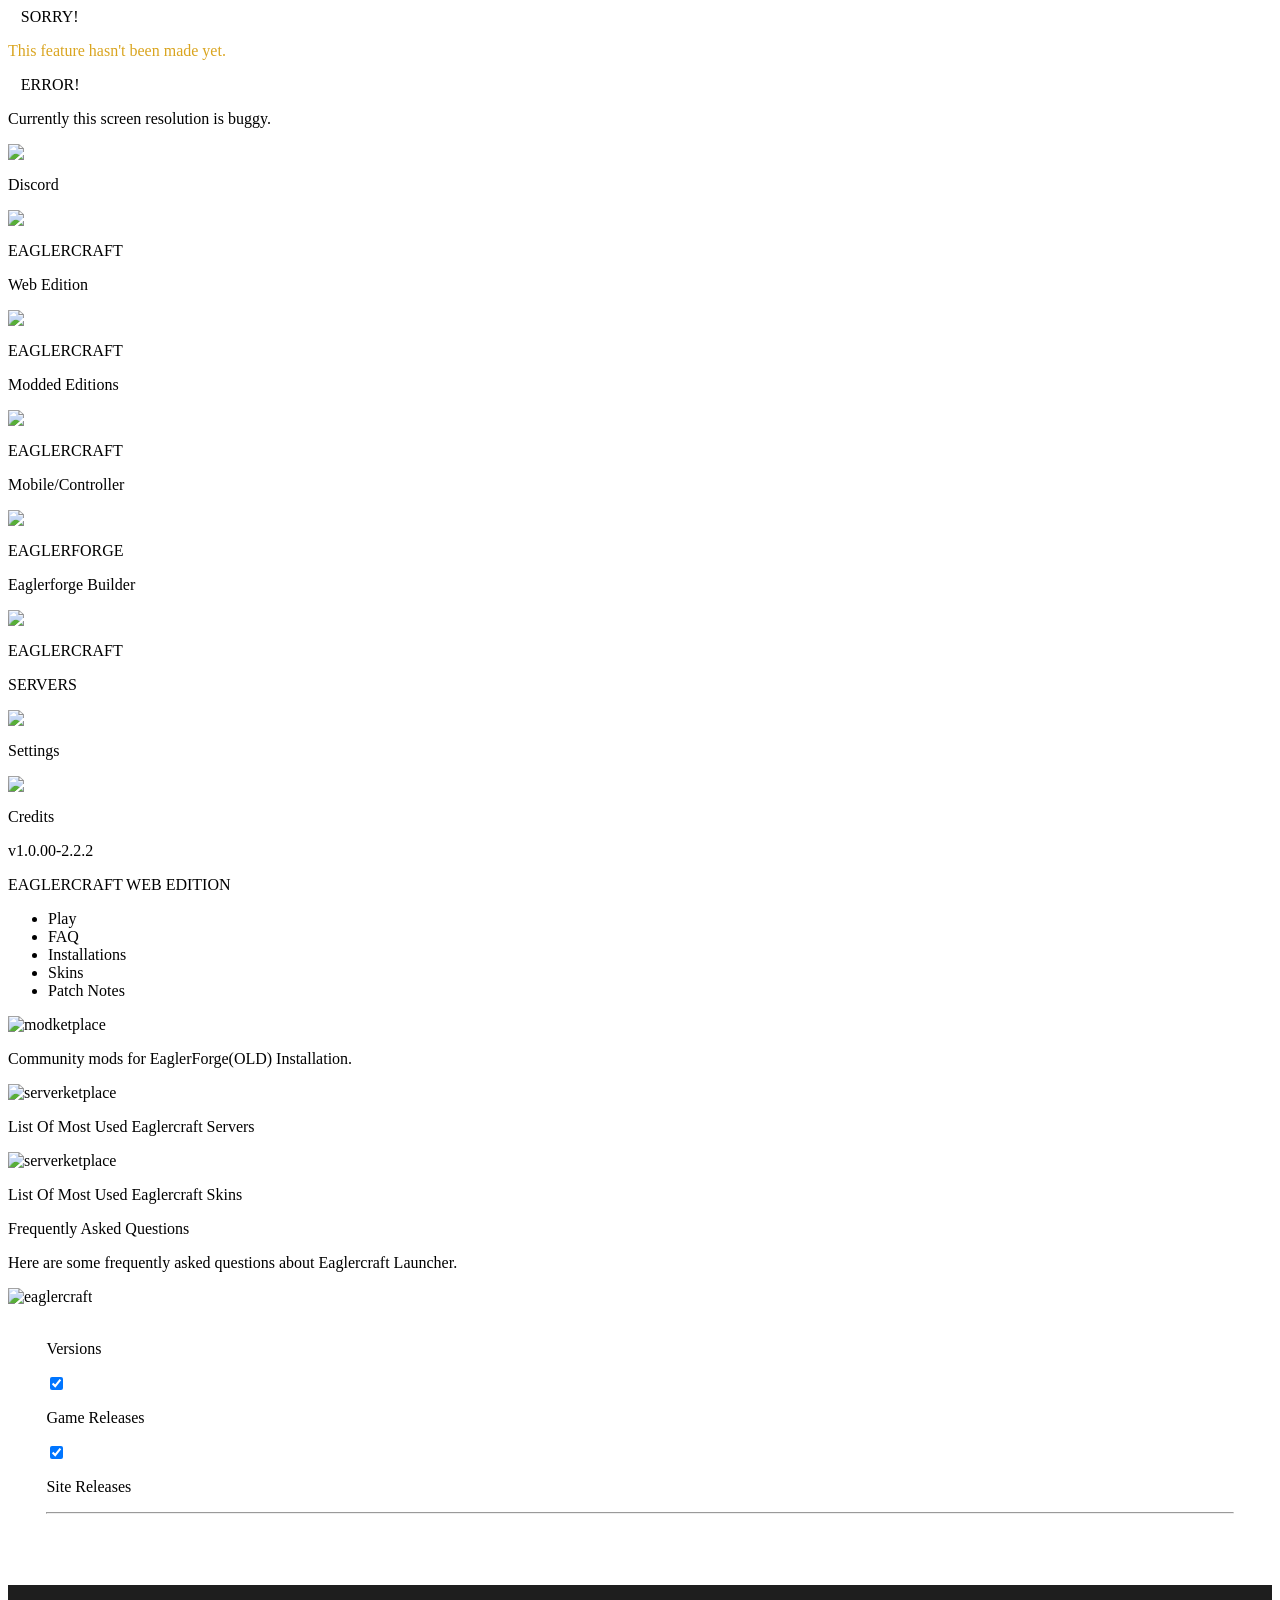
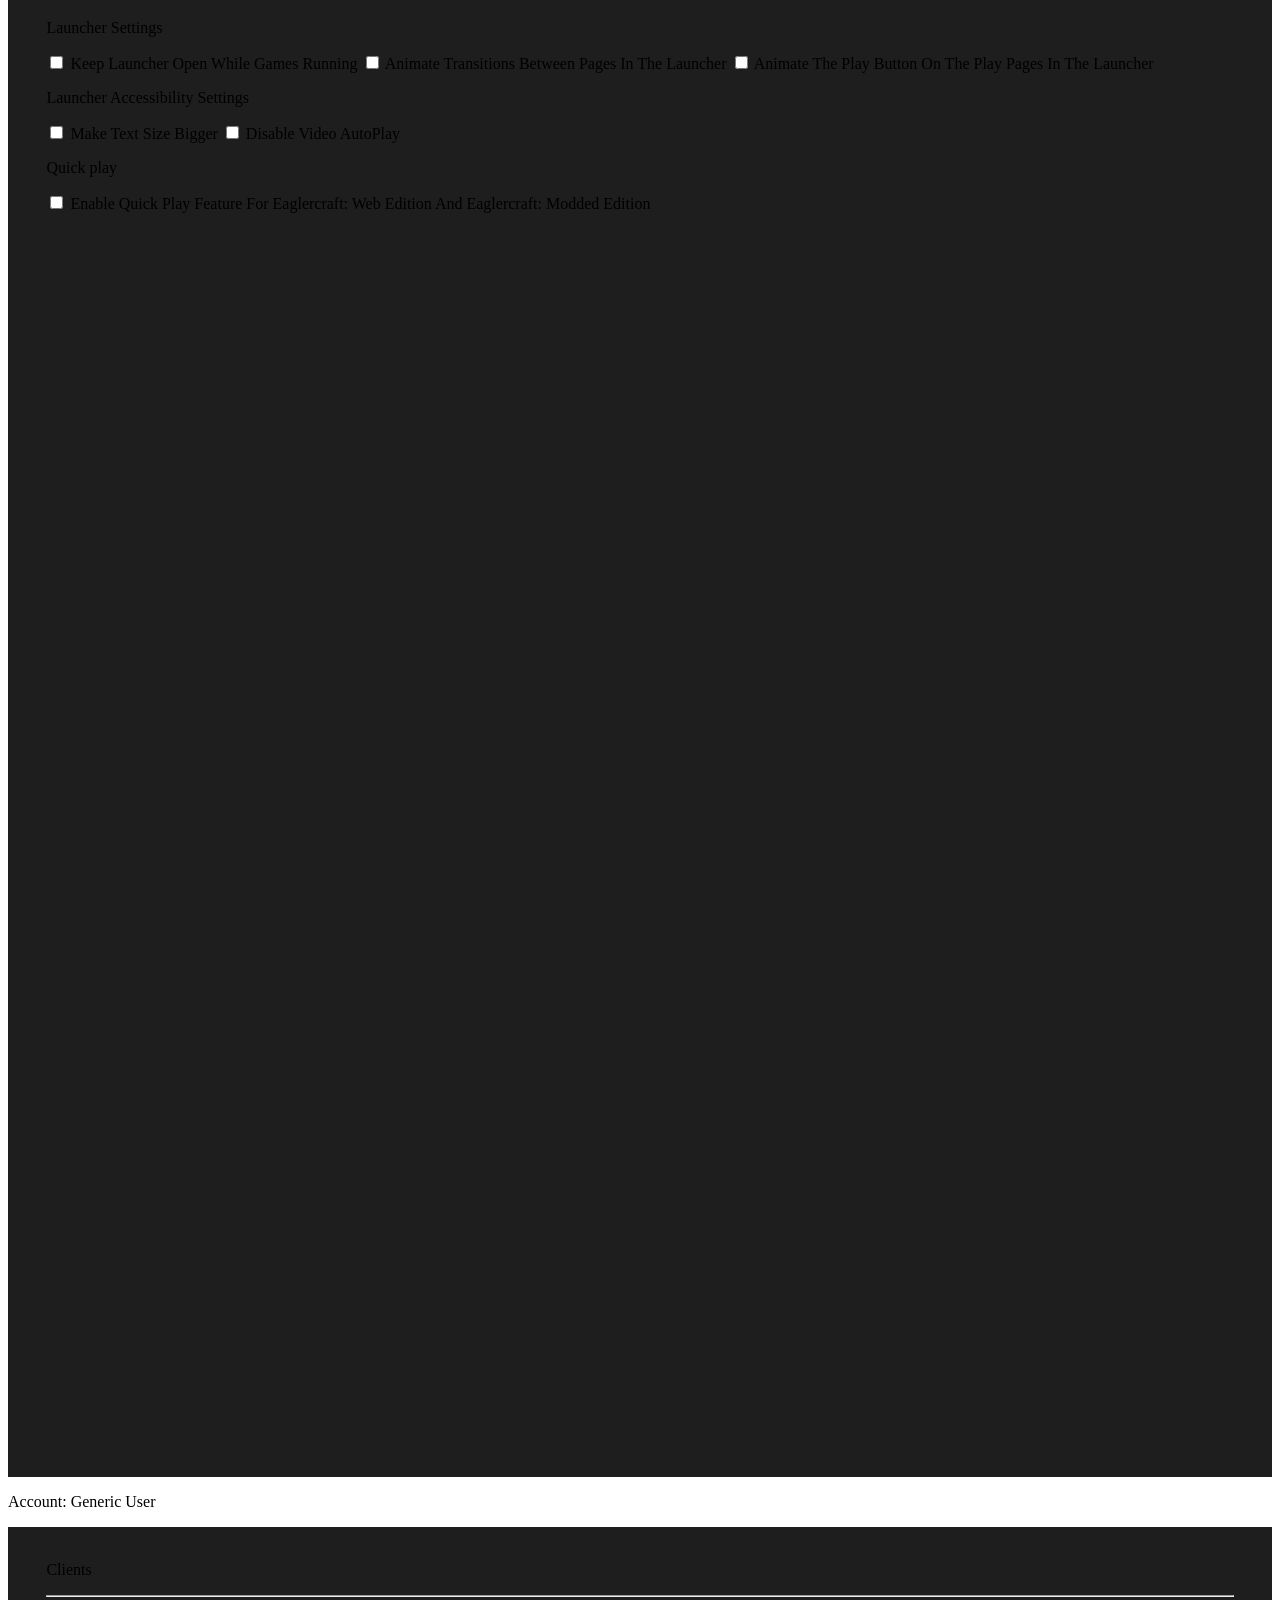
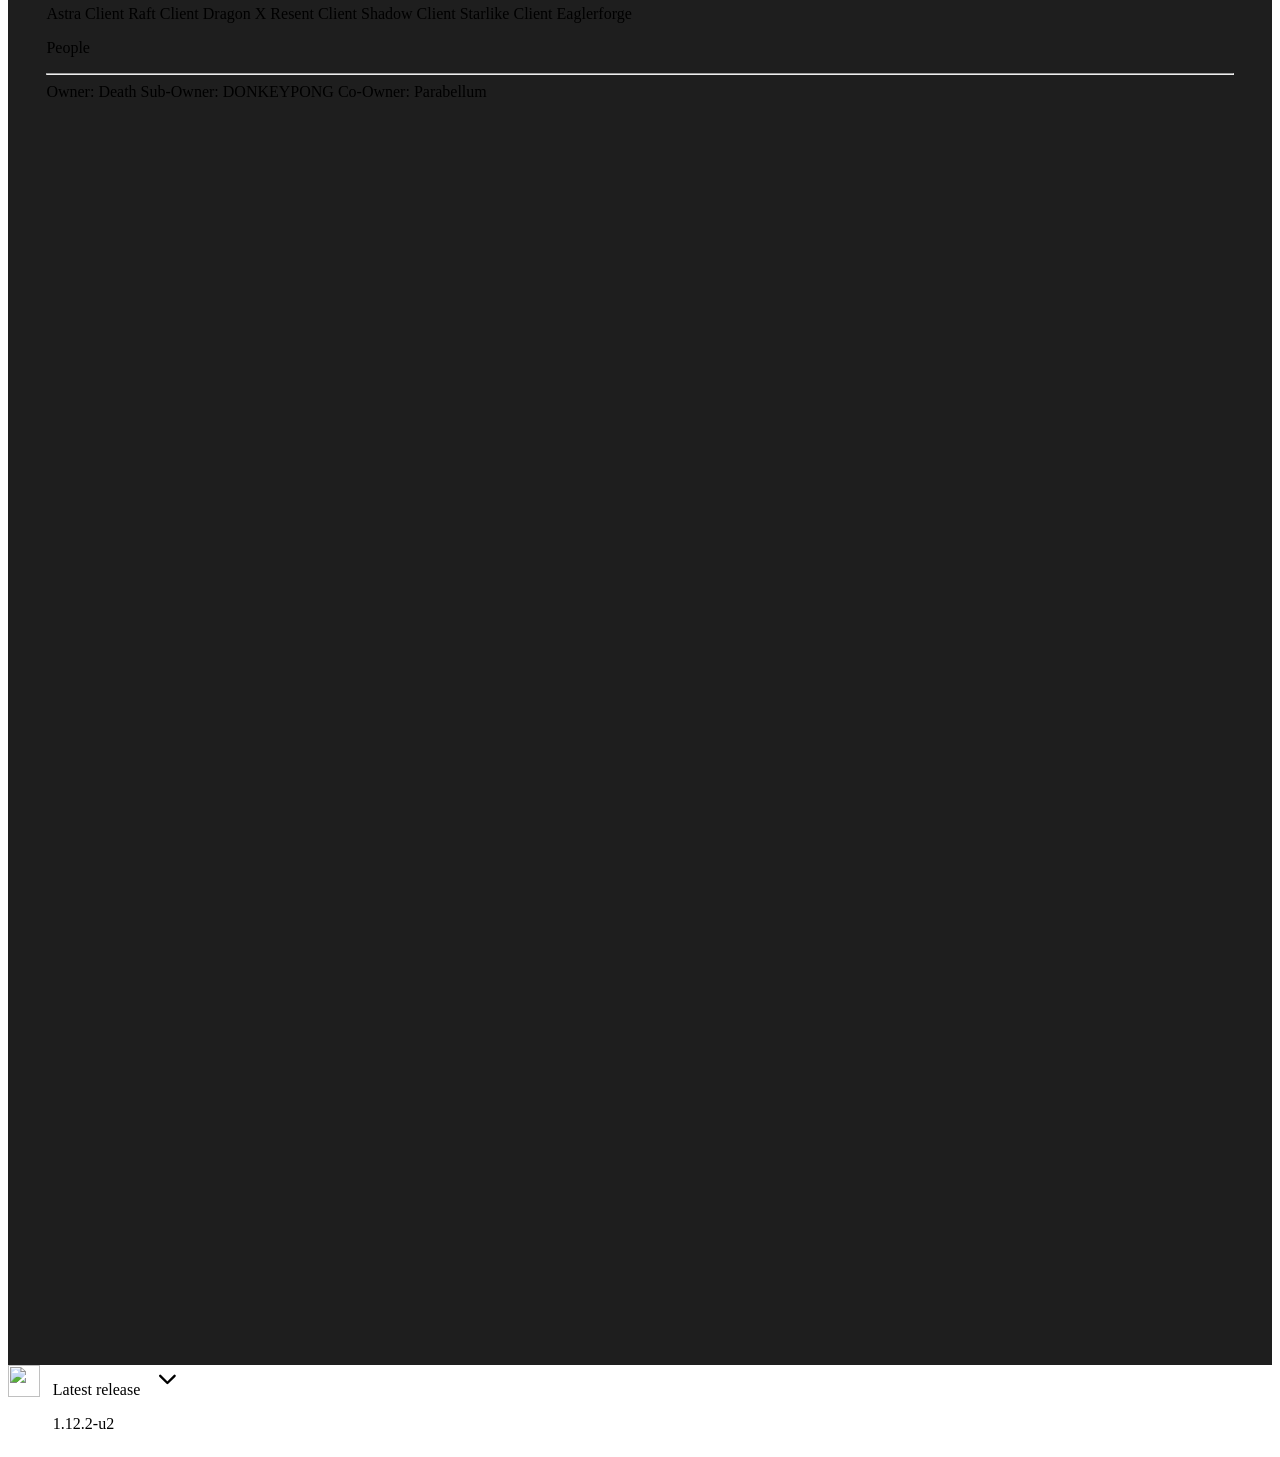
==== index.html @ 66c622c8 "Update image links to new Launcher directory" ====
<html lang="en">
<head>
    <meta charset="UTF-8">
    <meta name="viewport" content="width=device-width, initial-scale=1.0">
    <title>Eaglercraft Launcher</title>
    <link rel="stylesheet" href="./css/style.css">
    <link rel="stylesheet" media="screen and (max-width: 1100px)" href="css/screensize.css">
    <link rel="stylesheet" media="screen and (max-height: 550px)" href="css/screensize.css">
    <link rel="shortcut icon" href="https://21cookej.github.io/Launcher/assets/images/sidebar/i-web.png" type="image/x-icon">
    <link href="https://fonts.googleapis.com/css2?family=Roboto&display=swap" rel="stylesheet">
    <!-- Discord-->
    <meta content="Eaglercraft Launcher" property="og:title">
    <meta content="A minecraft themed launcher for Eaglercraft!" property="og:description">
    <meta content="https://21cookej.github.io/Launcher/" property="og:url">
    <meta content="https://21cookej.github.io/Launcher/assets/images/sidebar/i-web.png" property="og:image">
    <meta content="#786d81" data-react-helmet="true" name="theme-color">
</head>

<body>
    <div id="notescreen"></div>
    <div id="naerror" class="error">
        <div>
            <p style="margin-left: 1vw;" class="bolded">SORRY!</p>
            <p style="color: goldenrod;" id="errortext">This feature hasn't been made yet.</p>
        </div>
    </div>
    <div id="screenerror" class="error">
        <div>
            <p style="margin-left: 1vw;" class="bolded">ERROR!</p>
            <p>Currently this screen resolution is buggy.</p>
        </div>
    </div>
    <div class="sidebar" id="sidebar">
        <div id="gtabs1" class="sidebarOptions" style="gap: 1vw;" onclick="location.href='about:blank'">
            <img src="https://21cookej.github.io/Launcher/assets/images/sidebar/m-discord.png"><div class="gTabsText"><p>Discord</p></div>
        </div>
        <div onclick="webedition()" id="gtabs2" class="sidebarOptions selected">
            <img src="https://21cookej.github.io/Launcher/assets/images/sidebar/i-web.png">
            <div class="gTabsText">
                <p class="eaglercraftText"> EAGLERCRAFT</p>
                <p>Web Edition </p>
            </div>
        </div>
        <div onclick="moddededition()" id="gtabs3" class="sidebarOptions">
            <img src="https://21cookej.github.io/Launcher/assets/images/sidebar/i-modded.png">
            <div class="gTabsText">
                <p class="eaglercraftText"> EAGLERCRAFT</p>
                <p>Modded Editions </p>
            </div>
        </div>
        <div onclick="eaglercontrols()" id="gtabs4" class="sidebarOptions">
            <img src="https://21cookej.github.io/Launcher/assets/images/sidebar/i-controls.png">
            <div class="gTabsText">
                <p class="eaglercraftText"> EAGLERCRAFT</p>
                <p>Mobile/Controller </p>
            </div>
        </div>
        <div onclick="eaglerbuilder()" id="gtabs7" class="sidebarOptions">
            <img src="https://21cookej.github.io/Launcher/assets/images/sidebar/i-builder.png">
            <div class="gTabsText">
                <p class="eaglercraftText">EAGLERFORGE</p>
                <p>Eaglerforge Builder </p>
            </div>
        </div>
        <div onclick="serverTab()" id="gtabs8" class="sidebarOptions">
            <img src="https://21cookej.github.io/Launcher/assets/images/sidebar/i-servers.png">
            <div class="gTabsText">
                <p class="eaglercraftText"> EAGLERCRAFT</p>
                <p>SERVERS </p>
            </div>
        </div>
      
        <!-- Sidebar -->
        <div onclick="settingsTab()" id="gtabs6" class="sidebarOptions sidebarBottom">
            <img src="https://21cookej.github.io/Launcher/assets/images/sidebar/m-settings.png">
            <div class="gTabsText"><p> Settings</p></div>
        </div>
        <div onclick="creditsTab()" id="gtabs5" class="sidebarOptions sidebarBottom">
            <img src="https://21cookej.github.io/Launcher/assets/images/sidebar/m-credits.png">
            <div class="gTabsText"><p> Credits</p></div>
        </div>
        <div class="launcherVersion"><p>v1.0.00-2.2.2</p></div>
    </div>
    <div class="mainPage">
        <div class="gameHeader">
            <p id="gameedition" class="currentGame bolded">EAGLERCRAFT WEB EDITION</p>
                <ul class="gameTabs">
                    <li id="header1" class="headerButtons selected" onclick="playheader()">Play</li>
                    <li id="header2" style="display: none;" class="headerButtons" onclick="modsheader()">Mods</li>
                    <li id="header3" class="headerButtons" onclick="faqsheader()">FAQ</li>
                    <li id="header4" class="headerButtons" onclick="installationheader()">Installations</li>
                    <li id="header5" class="headerButtons" class="headerButtons" onclick="skinsheader()">Skins</li>
                    <li id="header6" class="headerButtons" onclick="patchnotesheader()">Patch Notes</li>
                    <li id="header7" style="display: none;" class="headerButtons selected" onclick="generalheader()">General</li>
                    <li id="header8" style="display: none;" class="headerButtons" onclick="accountsheader()">Accounts</li>
                    <li id="header9" style="display: none;" class="headerButtons" onclick="aboutheader()">About</li>
                    <li id="header10" style="display: none;" class="headerButtons selected" onclick="creditheader()">Credits</li>
                    <li id="header11" style="display: none;" class="headerButtons selected" onclick="serversheader()">Server</li>
                </ul>
        </div>
        <div class="informationBox">
        </div>
        <div id="mods">
            <img class="modketplace-title" src="https://21cookej.github.io/Launcher/assets/images/modketplace-title.png" alt="modketplace">
            <p class="bolded modssubtitle">Community mods for EaglerForge(OLD) Installation.</p>
            <div id="modsbox"></div>
        </div>
        
        <div id="servers">
            <img class="serverketplace-title" src="https://21cookej.github.io/Launcher/assets/images/serverketplace-title.png" alt="serverketplace">
            <p class="bolded serverssubtitle">List Of Most Used Eaglercraft Servers</p>
            <div id="serversbox"></div>
        </div>

        <div id="skins">
            <img class="skinketplace-title" src="https://21cookej.github.io/Launcher/assets/images/skinketplace-title.png" alt="serverketplace">
            <p class="bolded skinssubtitle">List Of Most Used Eaglercraft Skins</p>
            <div id="skinsbox"></div>
        </div>
        
        <div id="faq">
            <p class="bolded faqtitle">Frequently Asked Questions</p>
            <p>Here are some frequently asked questions about Eaglercraft Launcher.</p>
            <div id="faqbox"></div>
        </div>
        <div id="installations"><div id="installationsbox"></div></div>
        <div id="game-bg" style="background-image: url(https://21cookej.github.io/Launcher/assets/images/web-edition.jpg);">
            <img id="game-title" src="https://21cookej.github.io/Launcher/assets/images/web-title.png" alt="eaglercraft">
        </div>
        <div id="patchNotes">
            <div style="padding: 2vh 3vw 7vh;">
                <p class="bolded patchnotes-title">Versions</p>
                <div class="versionscontainer">
                    <input class="versionBox" type="checkbox" onchange="sortnote('game')" checked><p>Game Releases</p><input class="versionBox" type="checkbox" onchange="sortnote('site')" checked><p>Site Releases</p>
                </div>
                <hr>
                <div id="patchnotesbox"></div>
            </div>
        </div>
        <div id="general" style="background: #1e1e1e;">
            <div style="padding: 2vh 3vw 100%;">
                <p class="bolded patchnotes-title">Launcher Settings</p>
                <div class="settingscontainer">
                    <label>
                        <input class="settingBox" type="checkbox" data-setting="keepLauncherOpen">
                        Keep Launcher Open While Games Running
                    </label>
                    <label>
                        <input class="settingBox" type="checkbox" data-setting="animatePages">
                        Animate Transitions Between Pages In The Launcher
                    </label>
                    <label>
                        <input class="settingBox" type="checkbox" data-setting="animatePlayButton">
                        Animate The Play Button On The Play Pages In The Launcher
                    </label>
                </div>
                <p>Launcher Accessibility Settings</p>
                <div class="settingscontainer">
                    <label>
                        <input class="settingBox" type="checkbox" data-setting="bigText">
                        Make Text Size Bigger
                    </label>
                    <label>
                        <input class="settingBox" type="checkbox" data-setting="disableVideoAutoplay">
                        Disable Video AutoPlay
                    </label>
                </div>
                <p>Quick play</p>
                <div class="settingscontainer">
                    <label>
                        <input class="settingBox" type="checkbox" data-setting="quickPlay">
                        Enable Quick Play Feature For Eaglercraft: Web Edition And Eaglercraft: Modded Edition
                    </label>
                </div>
            </div>
        </div>
      
        <!-- Account Section -->
        <div id="accounts" style="background: #1e1e1e; display: none;">
            <div style="padding: 2vh 3vw 100%;">
                <p class="bolded patchnotes-title">Account</p>
                <div class="settingscontainer">
                    <label>
                        Set Username:
                        <input type="text" id="accountUsernameInput" placeholder="Enter your name">
                        <button id="saveUsernameBtn">Save</button>
                        <p class="bolded patchnotes-title">Your Account:</p>
                    <div class="username centeredIcon bolded">
                        <p id="username">Generic User</p>
                    </div>
                    </label>
                </div>
            </div>
        </div>
        <div class="usernameDisplay">
            <p>Account: <span class="username-text">Generic User</span></p>
        </div>

        <!-- About Section -->
        <div id="about" style="background: #1e1e1e; display: none; color: white;">
            <div id="aboutContent" style="padding: 2vh 3vw 100%;">
                <!-- Content will be injected by JS -->
            </div>
        </div>




        <div id="credit" style="background: #1e1e1e;">
            <div style="padding: 2vh 3vw 100%;">
                <p class="bolded patchnotes-title">Clients</p>
                <div class="creditscontainer">
                      <hr>
                      <g>Astra Client</g>
                      <g>Raft Client</g>
                      <g>Dragon X</g>
                      <g>Resent Client</g>
                      <g>Shadow Client</g>
                      <g>Starlike Client</g>
                      <g>Eaglerforge</g>
                </div>
                <p class="bolded patchnotes-title">People</p>
                <div class="creditscontainer">
                      <hr>
                      <g>Owner: Death</g>
                      <g>Sub-Owner: DONKEYPONG</g>
                      <g>Co-Owner: Parabellum</g>
                </div>
                
            </div>
        </div>
       
        <div id="gameSelection">
                <div class="dropdownSelector" onclick="dropdowntoggle()">
                    <div style="display: flex; gap: 1vw;">
                        <div class="centeredIcon">
                            <img id="gameicon" src="https://21cookej.github.io/Launcher/assets/images/mc-icons/grass.png" style="width: 2.5vw;" />
                        </div>
                        <div class="versionText">
                            <p id="gametitle" class="bolded">Latest release</p>
                            <p id="gameversion">1.12.2-u2</p>
                        </div>
                        <div id="dropdownuparrow" class="centeredIcon">
                            <svg xmlns="http://www.w3.org/2000/svg" width="24" height="24"
                                 viewBox="0 0 20 20" fill="none" stroke="currentColor" stroke-width="2"
                                 stroke-linecap="round" stroke-linejoin="round" class="dropdownIcon">
                                <path stroke="none" d="M0 0h24v24H0z" fill="none" />
                                <path d="M6 9l6 6l6 -6" />
                            </svg>
                        </div>
                    </div>
                </div>
            <div id="dropdn" class="dropdownMenu" style="visibility: hidden;"></div>
            <a id="playbutton" href="mc/1.12.2"><div id="mainbutton" class="playButton"></div></a>
          
        </div>

    </div>
    <script src="./js/index.js"></script>
</body>
</html>
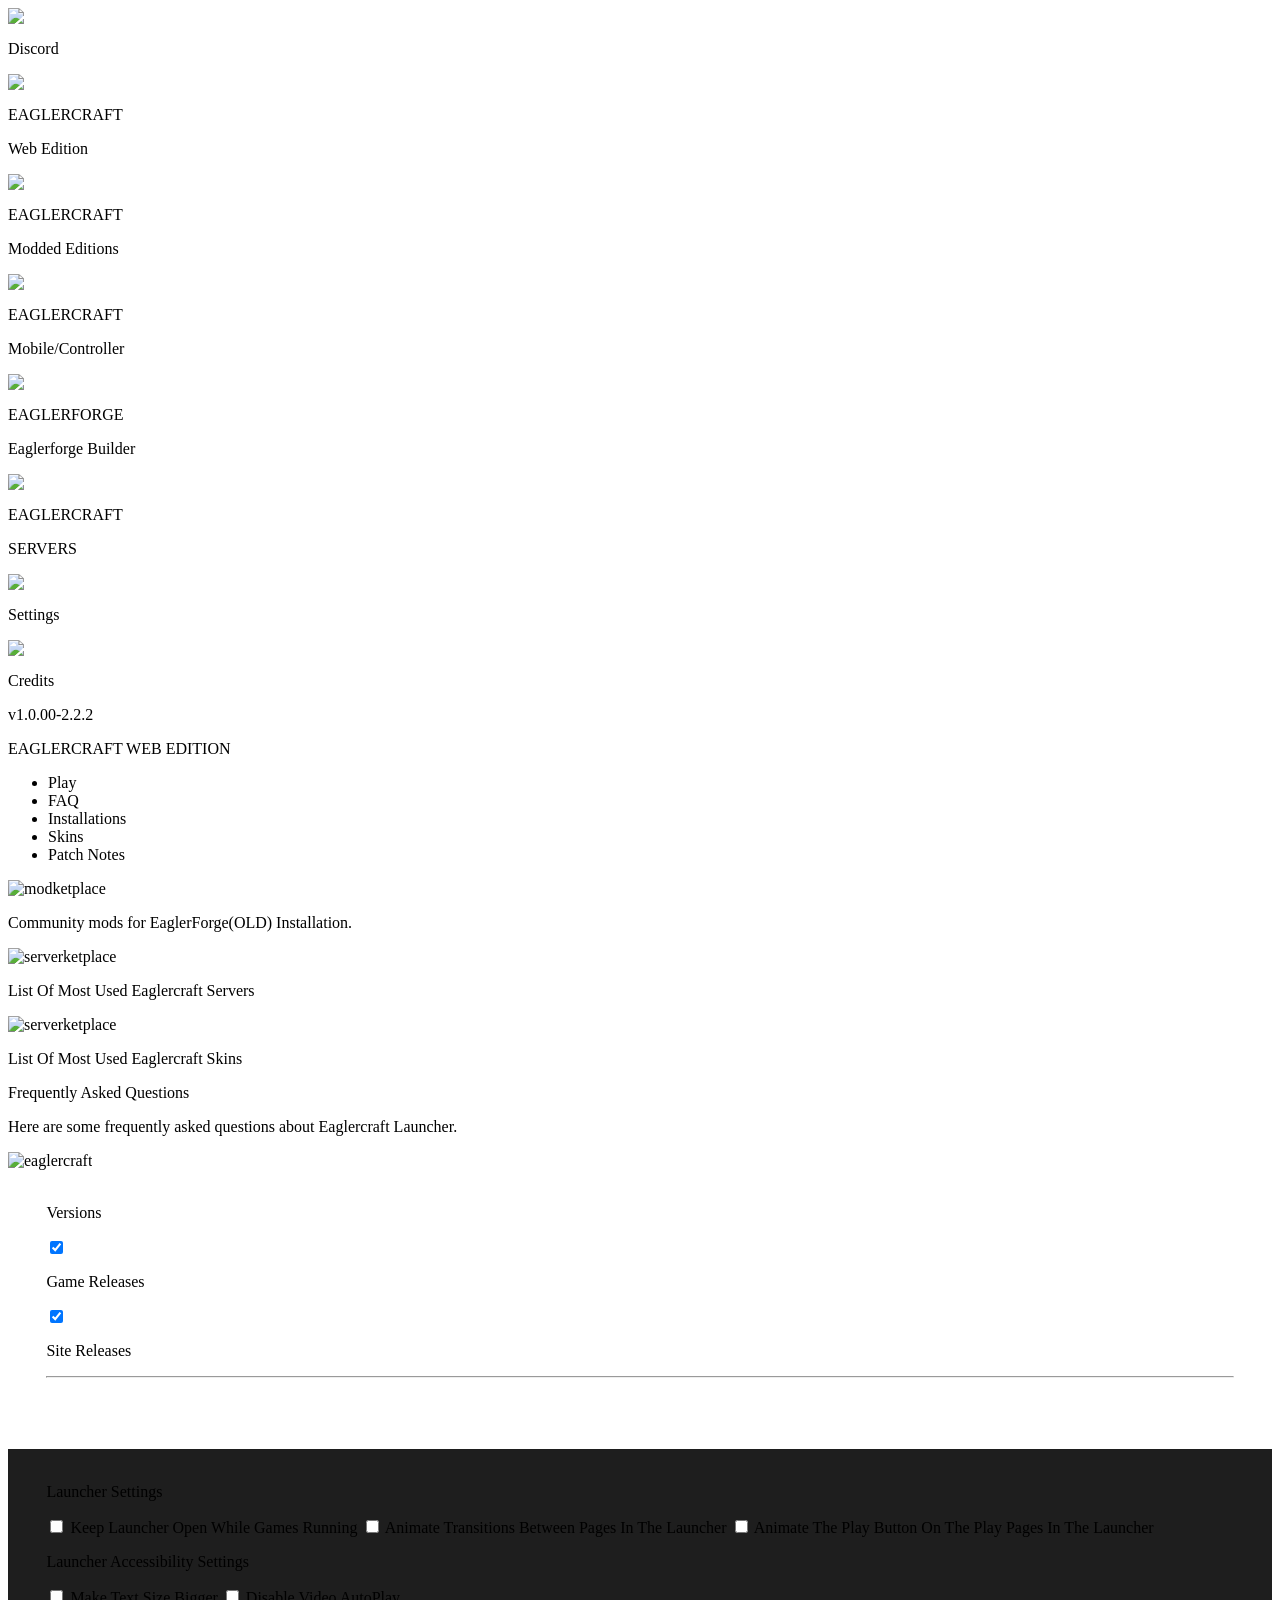
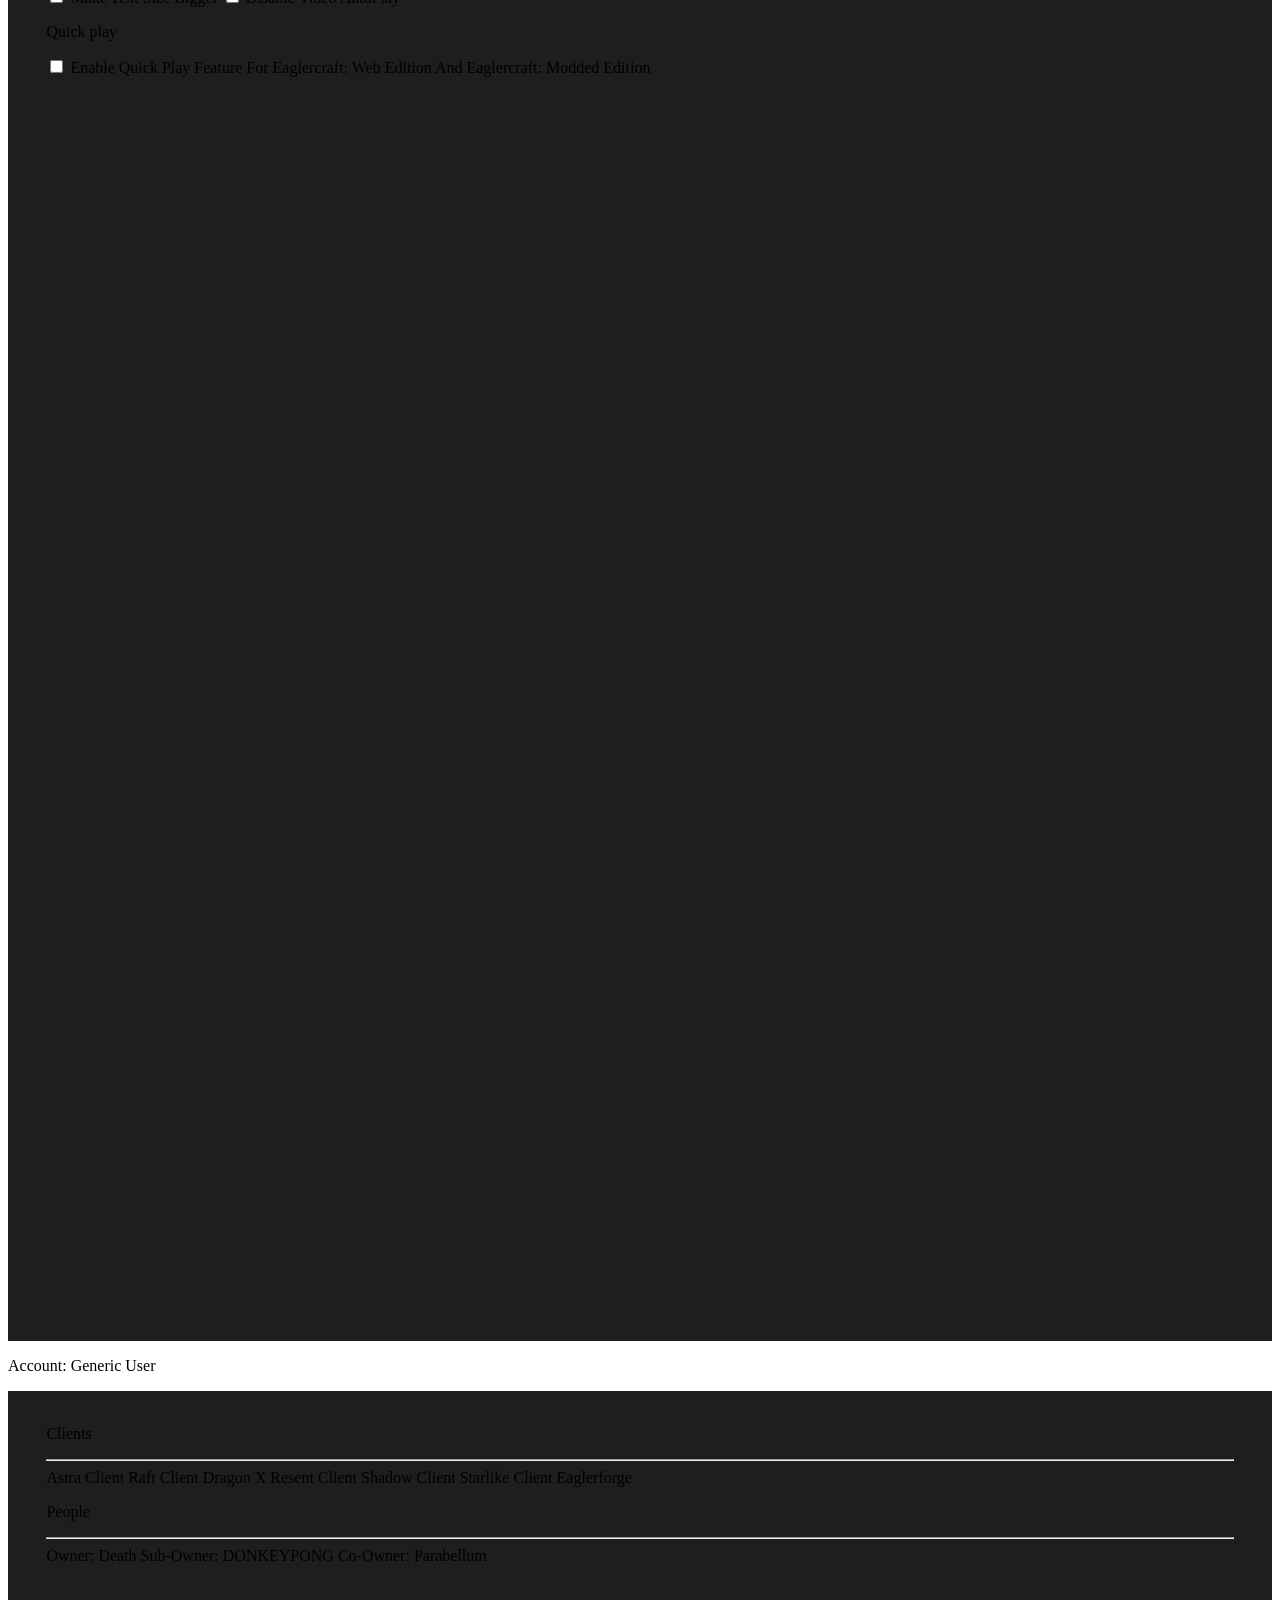
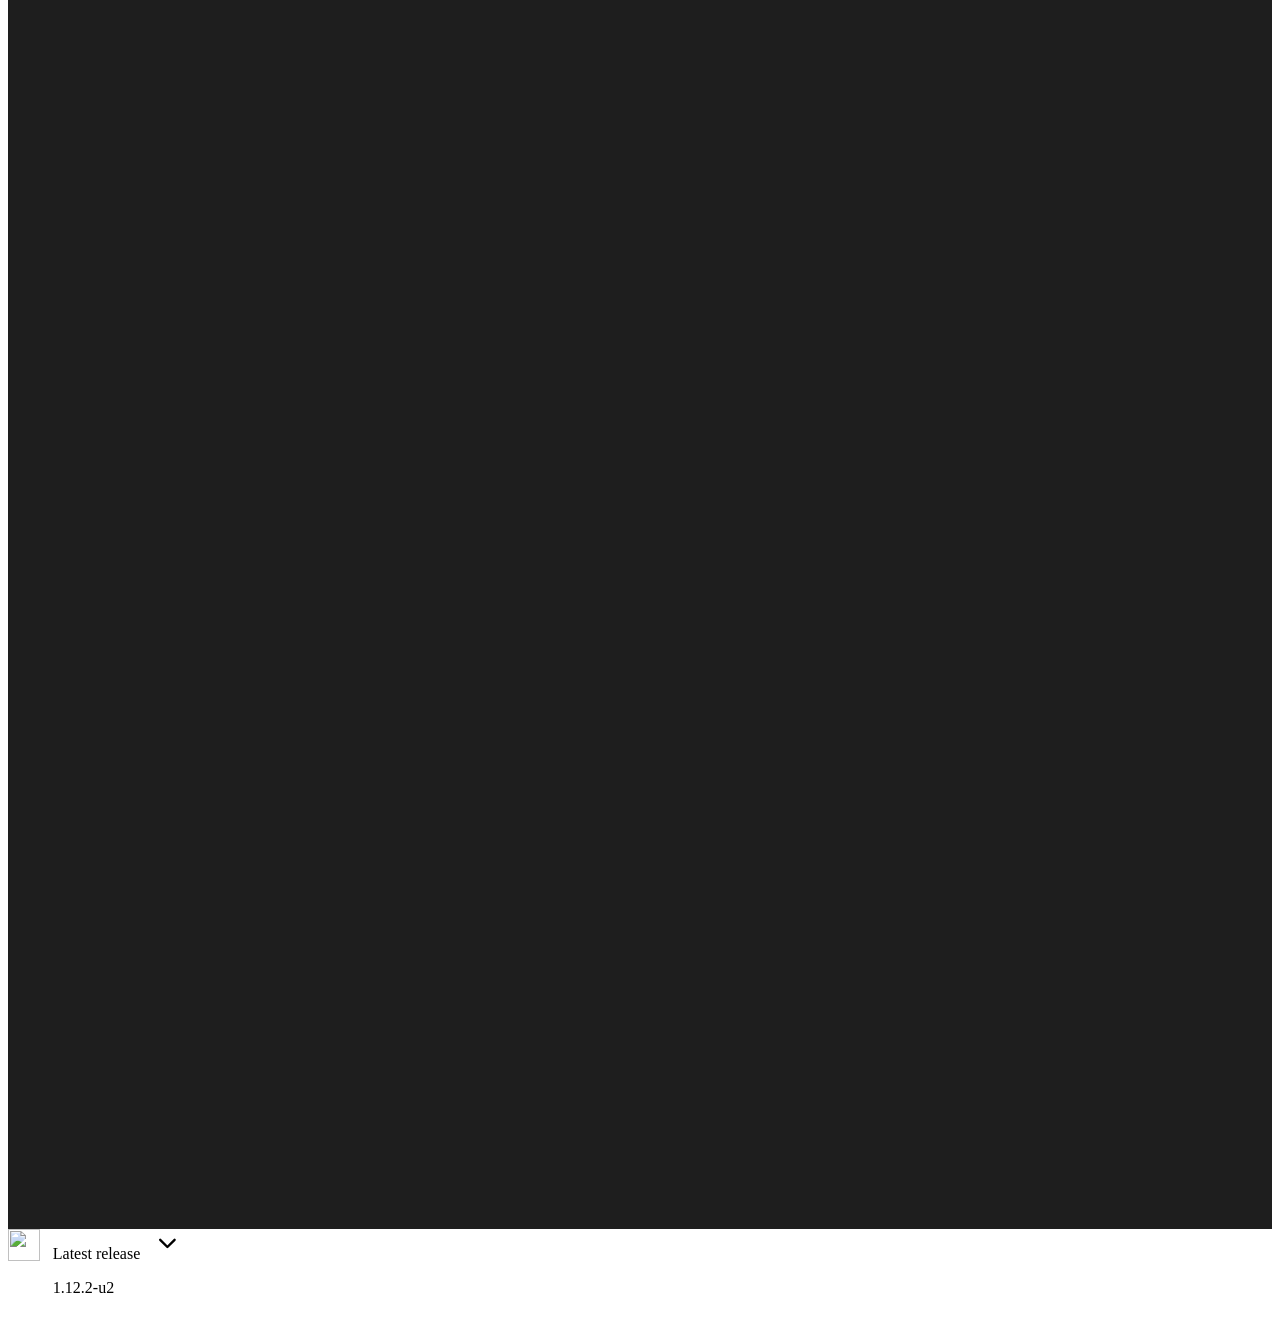
==== commit 3694ad47: "Update index.html" ====
--- a/index.html
+++ b/index.html
@@ -17,7 +17,7 @@
 </head>
 
 <body>
-    <div id="notescreen"></div>
+    <!-- <div id="notescreen"></div>
     <div id="naerror" class="error">
         <div>
             <p style="margin-left: 1vw;" class="bolded">SORRY!</p>
@@ -29,7 +29,7 @@
             <p style="margin-left: 1vw;" class="bolded">ERROR!</p>
             <p>Currently this screen resolution is buggy.</p>
         </div>
-    </div>
+    </div> -->
     <div class="sidebar" id="sidebar">
         <div id="gtabs1" class="sidebarOptions" style="gap: 1vw;" onclick="location.href='about:blank'">
             <img src="https://21cookej.github.io/Launcher/assets/images/sidebar/m-discord.png"><div class="gTabsText"><p>Discord</p></div>
@@ -252,7 +252,6 @@
                 </div>
             <div id="dropdn" class="dropdownMenu" style="visibility: hidden;"></div>
             <a id="playbutton" href="mc/1.12.2"><div id="mainbutton" class="playButton"></div></a>
-          
         </div>
 
     </div>
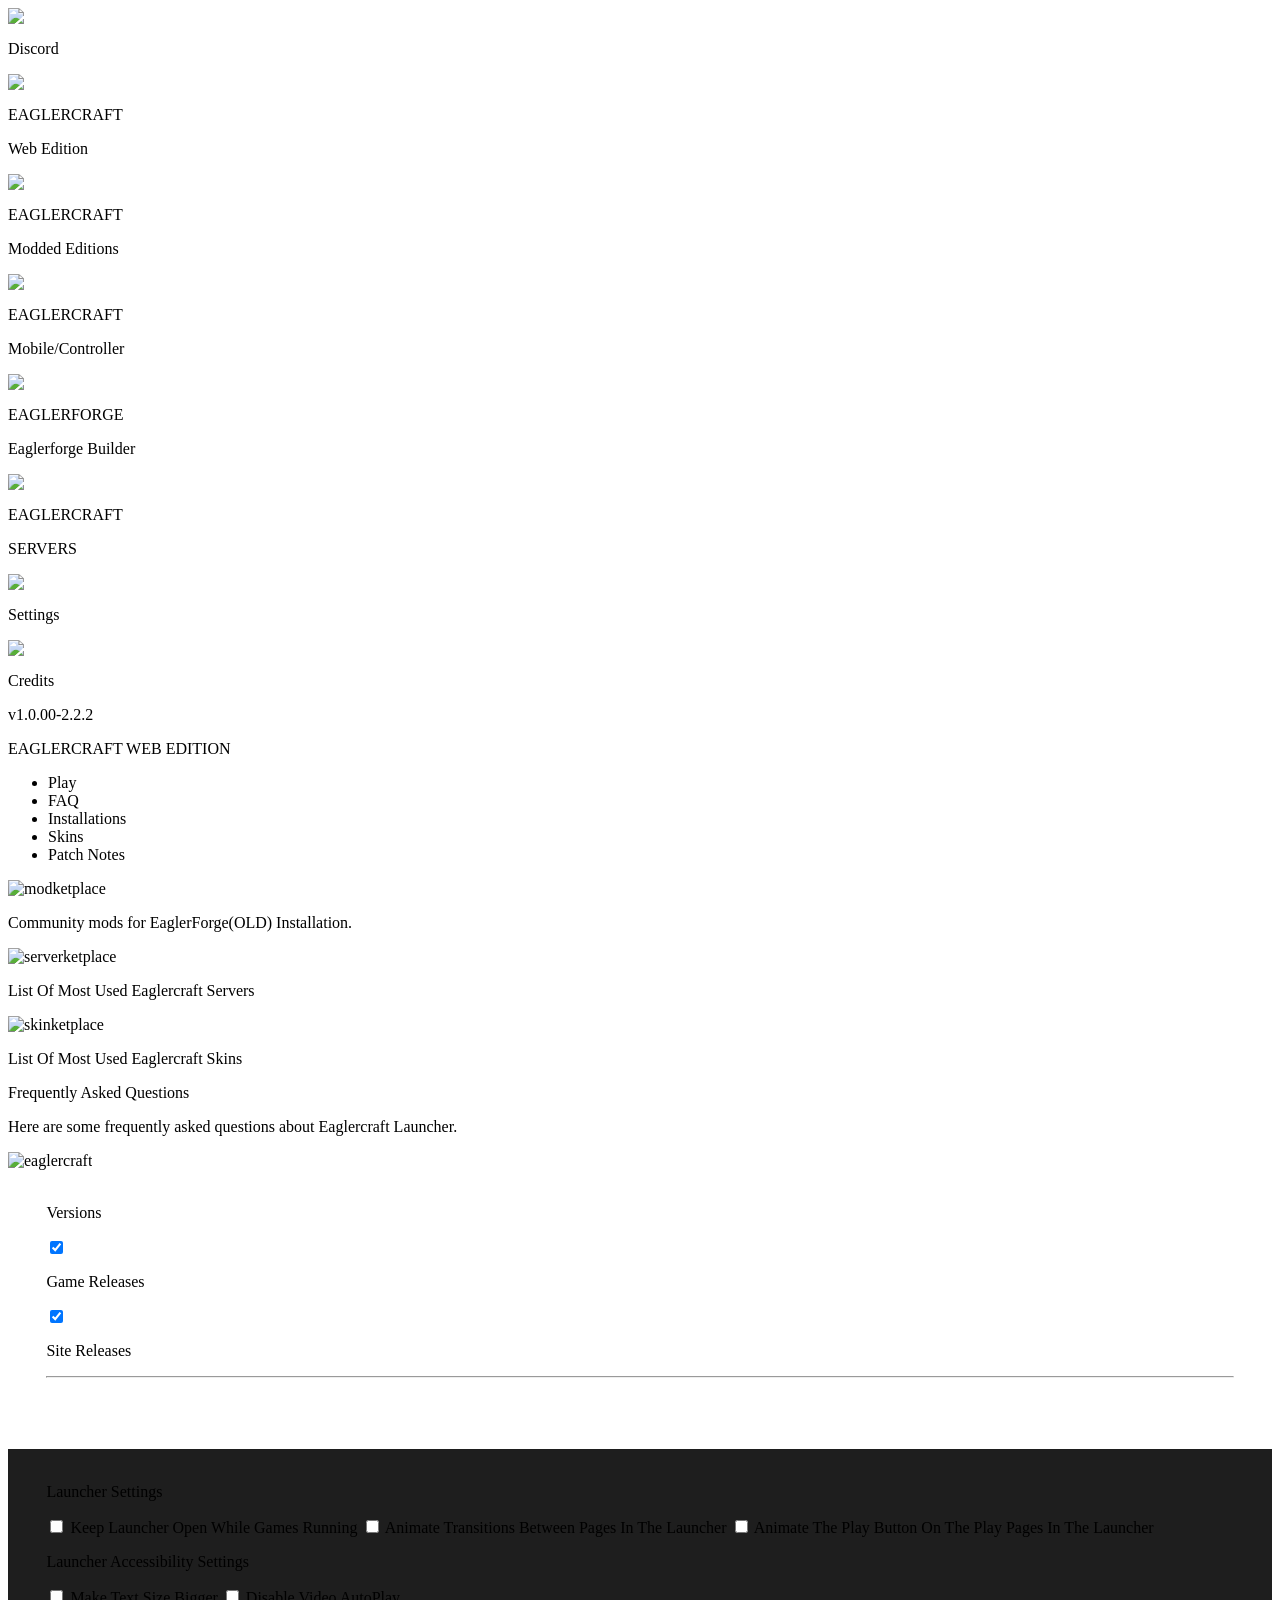
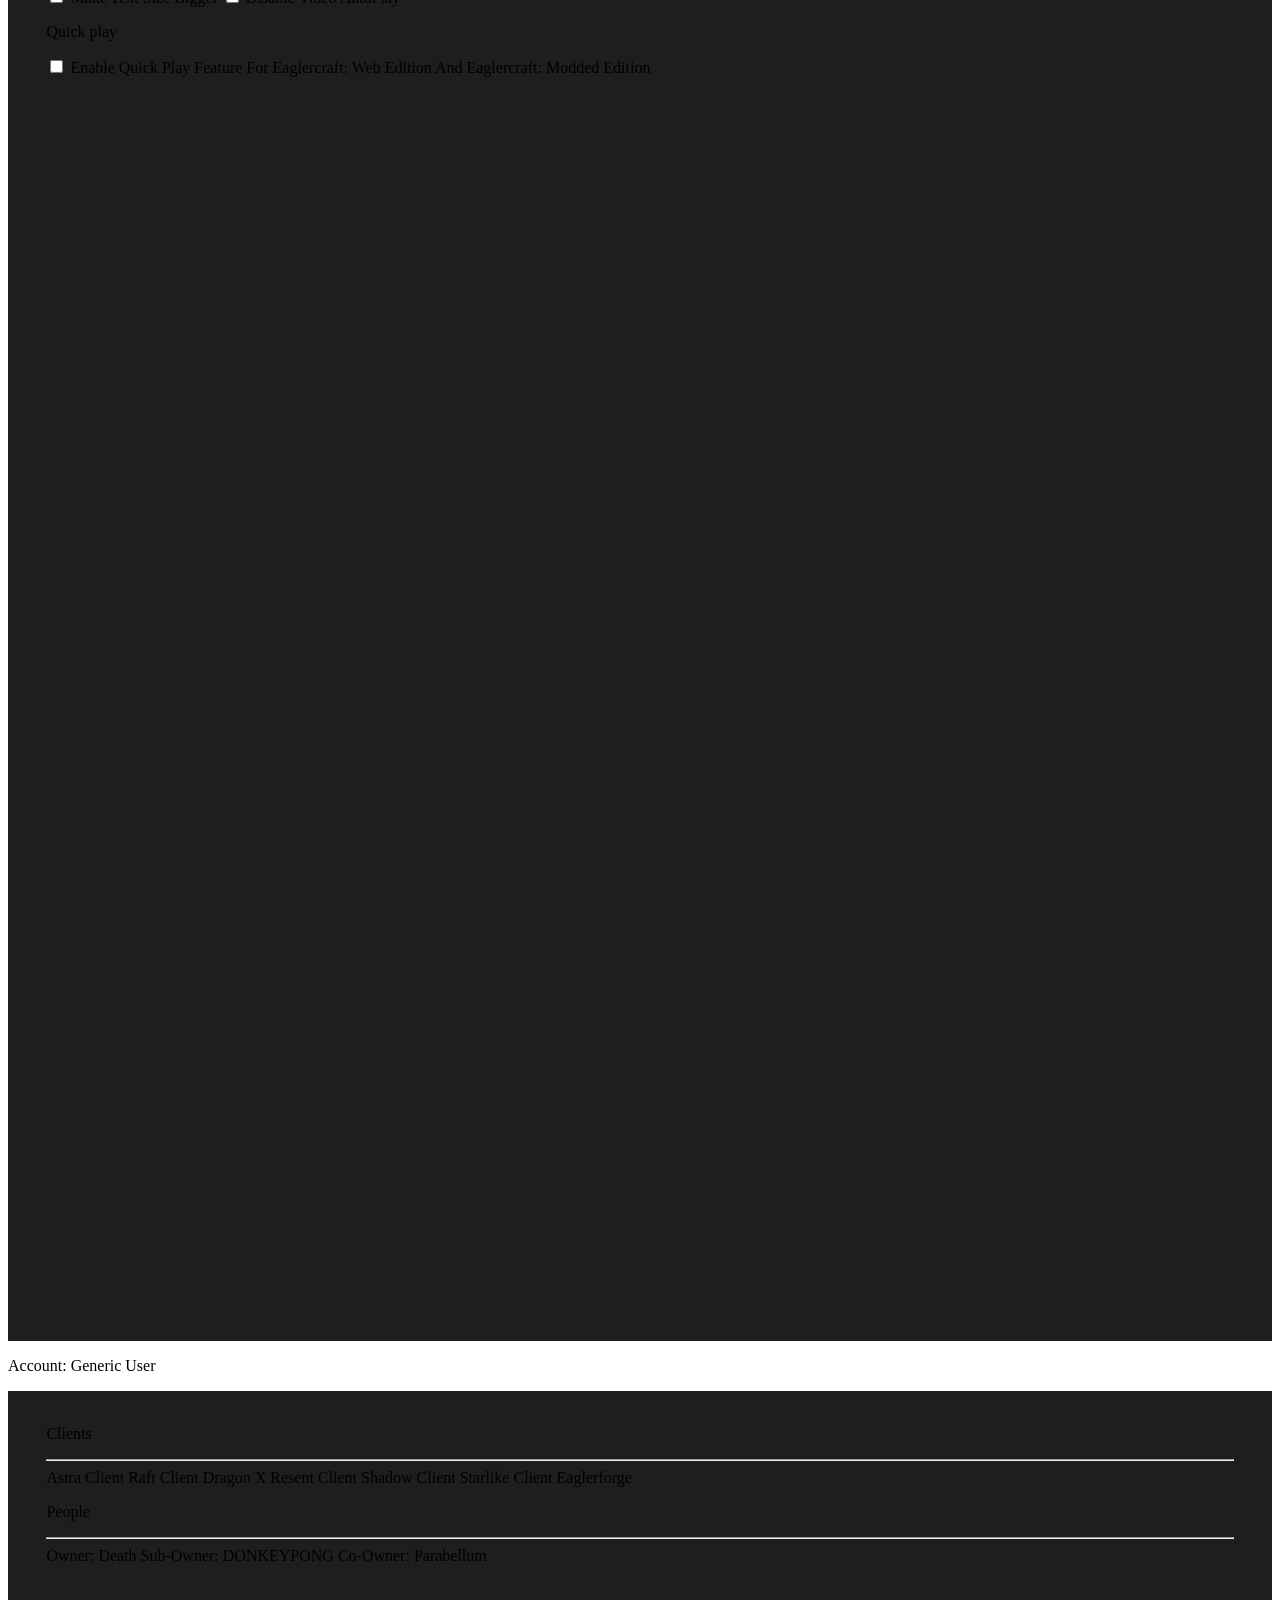
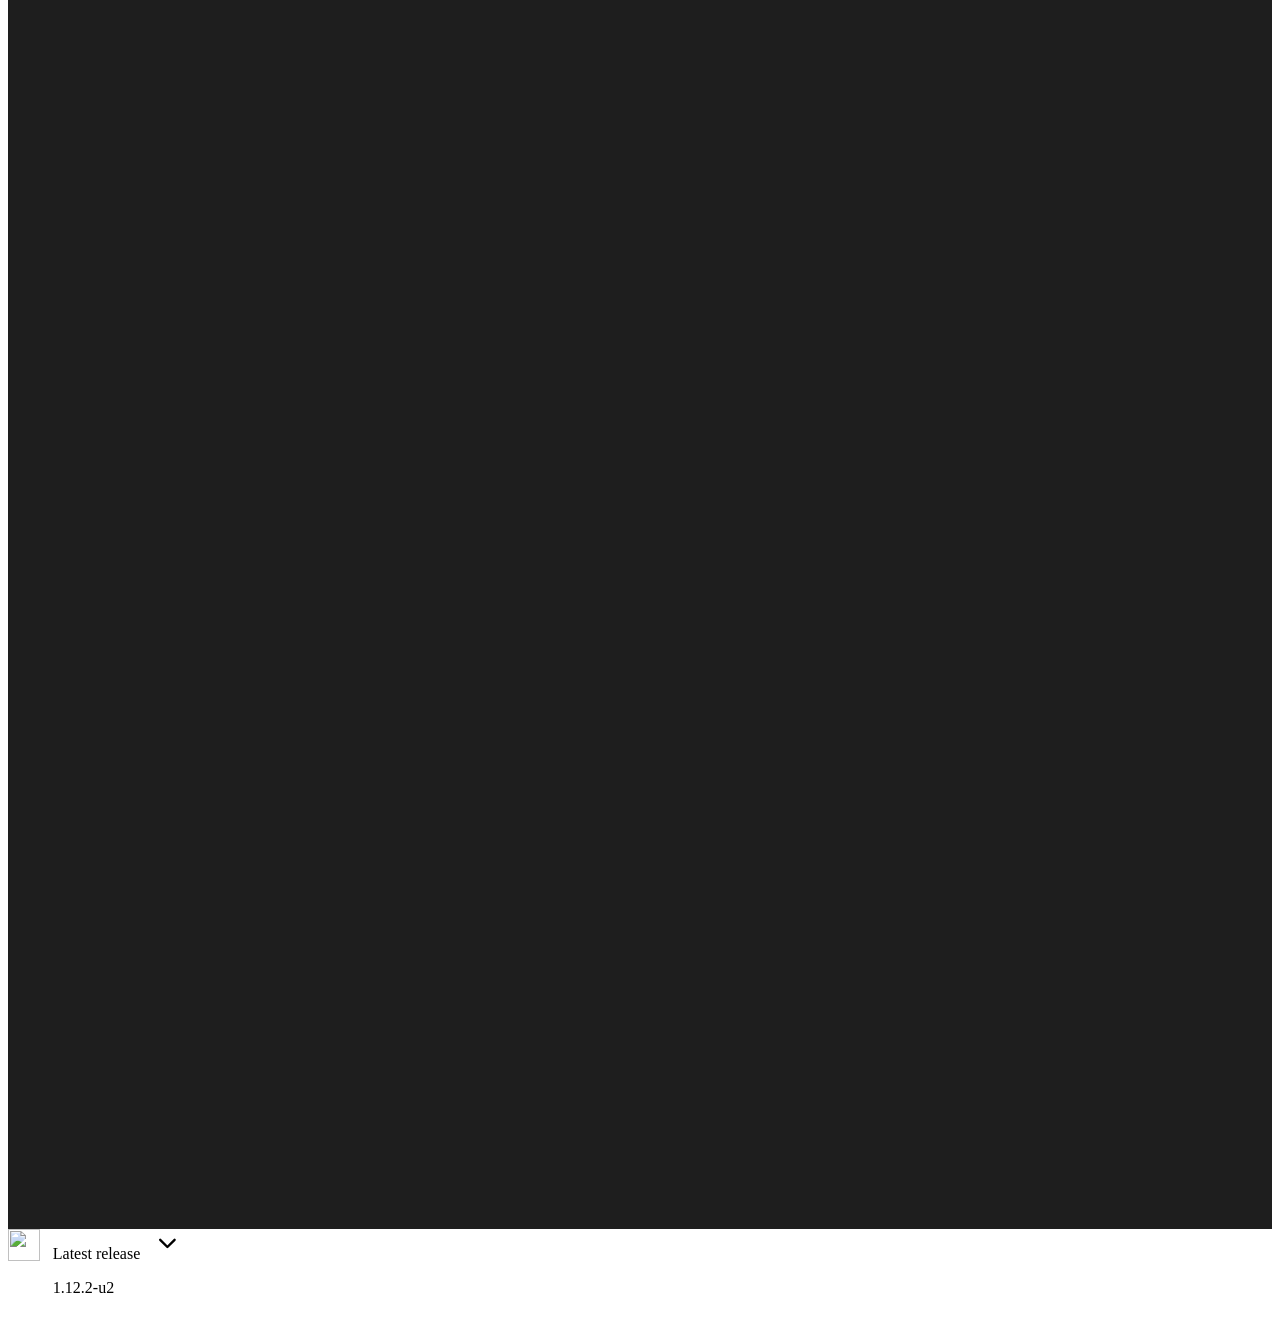
==== commit e6d5b75b: "Update index.html" ====
--- a/index.html
+++ b/index.html
@@ -2,7 +2,7 @@
 <head>
     <meta charset="UTF-8">
     <meta name="viewport" content="width=device-width, initial-scale=1.0">
-    <title>Eaglercraft Launcher</title>
+    <title>Eaglercraft Launcher Coded By James Cooke</title>
     <link rel="stylesheet" href="./css/style.css">
     <link rel="stylesheet" media="screen and (max-width: 1100px)" href="css/screensize.css">
     <link rel="stylesheet" media="screen and (max-height: 550px)" href="css/screensize.css">
@@ -113,7 +113,7 @@
         </div>
 
         <div id="skins">
-            <img class="skinketplace-title" src="https://21cookej.github.io/Launcher/assets/images/skinketplace-title.png" alt="serverketplace">
+            <img class="skinketplace-title" src="https://21cookej.github.io/Launcher/assets/images/skinketplace-title.png" alt="skinketplace">
             <p class="bolded skinssubtitle">List Of Most Used Eaglercraft Skins</p>
             <div id="skinsbox"></div>
         </div>
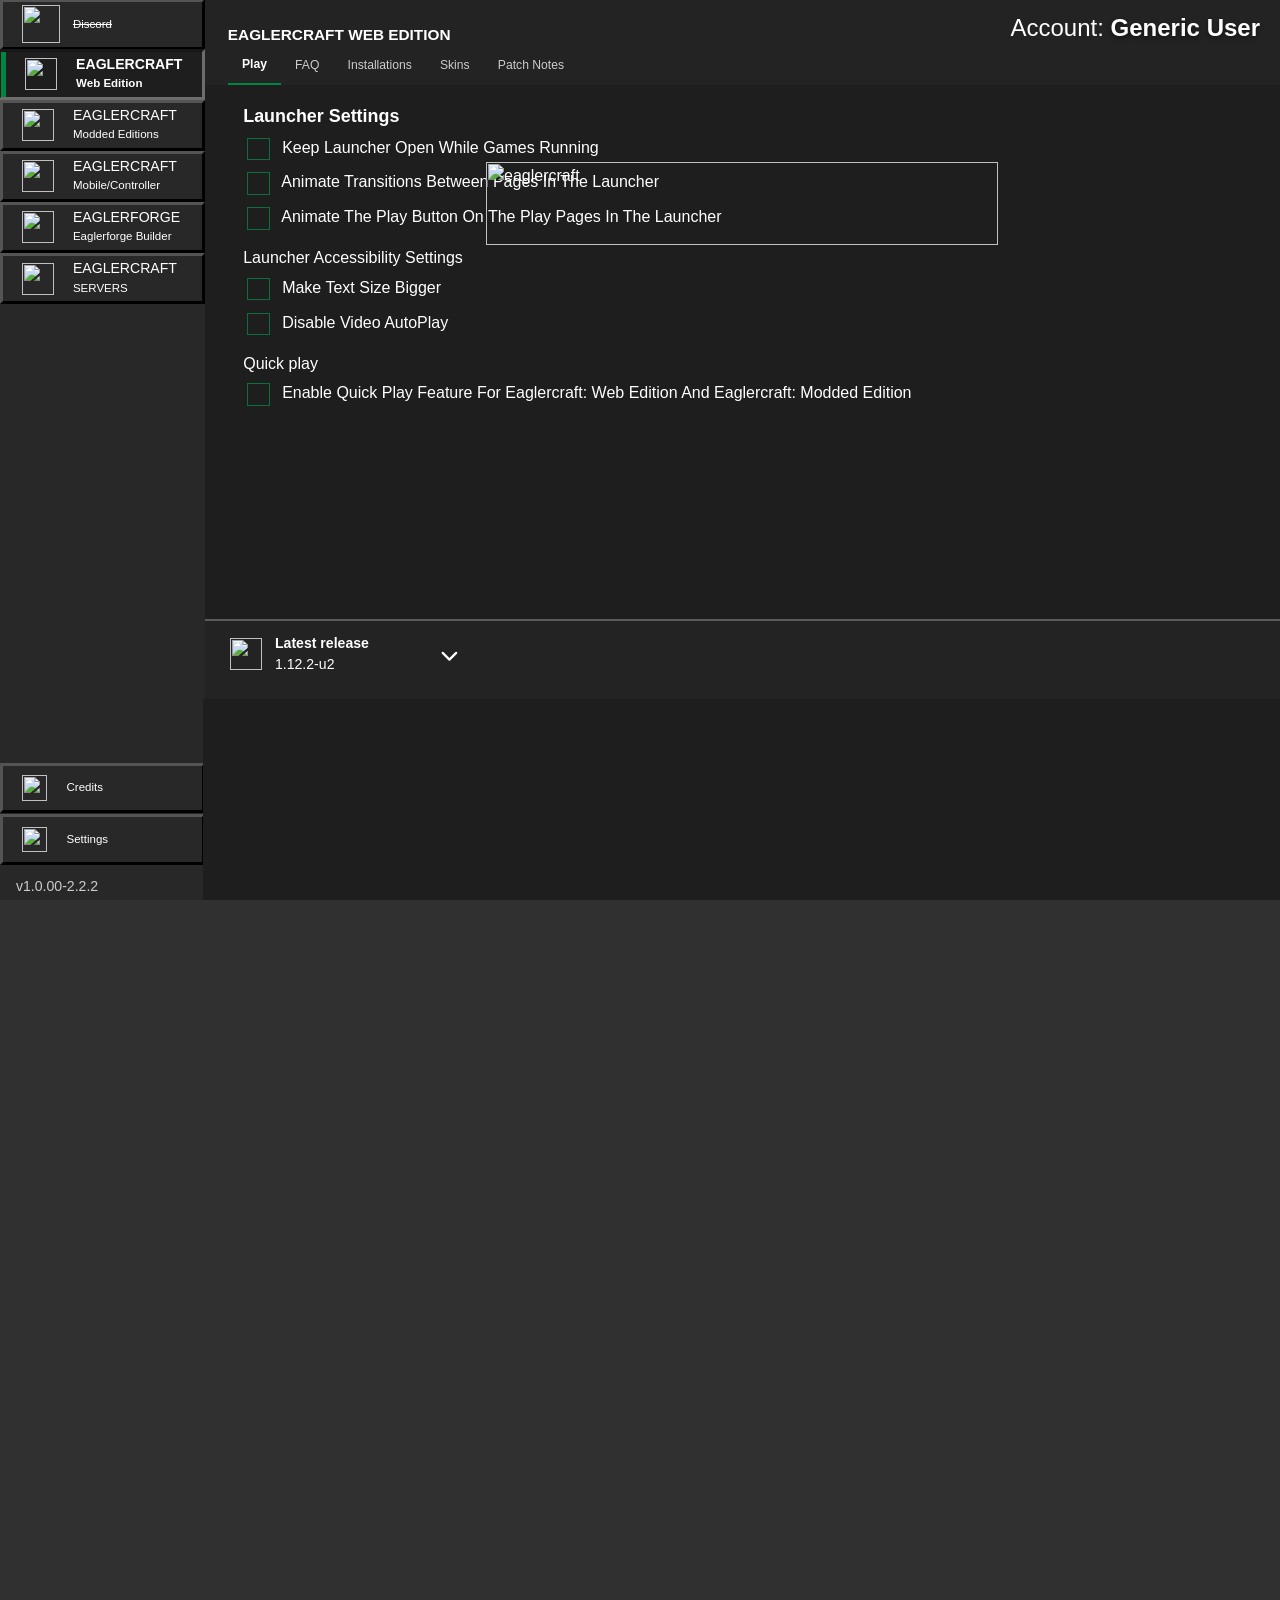
==== commit bd8a27b3: "Update game icon image source URL" ====
--- a/index.html
+++ b/index.html
@@ -6,13 +6,13 @@
     <link rel="stylesheet" href="./css/style.css">
     <link rel="stylesheet" media="screen and (max-width: 1100px)" href="css/screensize.css">
     <link rel="stylesheet" media="screen and (max-height: 550px)" href="css/screensize.css">
-    <link rel="shortcut icon" href="https://21cookej.github.io/Launcher/assets/images/sidebar/i-web.png" type="image/x-icon">
+    <link rel="shortcut icon" href="https://21cookej.github.io/Launcher2/assets/images/sidebar/i-web.png" type="image/x-icon">
     <link href="https://fonts.googleapis.com/css2?family=Roboto&display=swap" rel="stylesheet">
     <!-- Discord-->
     <meta content="Eaglercraft Launcher" property="og:title">
     <meta content="A minecraft themed launcher for Eaglercraft!" property="og:description">
-    <meta content="https://21cookej.github.io/Launcher/" property="og:url">
-    <meta content="https://21cookej.github.io/Launcher/assets/images/sidebar/i-web.png" property="og:image">
+    <meta content="https://21cookej.github.io/Launcher2/" property="og:url">
+    <meta content="https://21cookej.github.io/Launcher2/assets/images/sidebar/i-web.png" property="og:image">
     <meta content="#786d81" data-react-helmet="true" name="theme-color">
 </head>
 
@@ -32,38 +32,38 @@
     </div> -->
     <div class="sidebar" id="sidebar">
         <div id="gtabs1" class="sidebarOptions" style="gap: 1vw;" onclick="location.href='about:blank'">
-            <img src="https://21cookej.github.io/Launcher/assets/images/sidebar/m-discord.png"><div class="gTabsText"><p>Discord</p></div>
+            <img src="https://21cookej.github.io/Launcher2/assets/images/sidebar/m-discord.png"><div class="gTabsText"><p>Discord</p></div>
         </div>
         <div onclick="webedition()" id="gtabs2" class="sidebarOptions selected">
-            <img src="https://21cookej.github.io/Launcher/assets/images/sidebar/i-web.png">
+            <img src="https://21cookej.github.io/Launcher2/assets/images/sidebar/i-web.png">
             <div class="gTabsText">
                 <p class="eaglercraftText"> EAGLERCRAFT</p>
                 <p>Web Edition </p>
             </div>
         </div>
         <div onclick="moddededition()" id="gtabs3" class="sidebarOptions">
-            <img src="https://21cookej.github.io/Launcher/assets/images/sidebar/i-modded.png">
+            <img src="https://21cookej.github.io/Launcher2/assets/images/sidebar/i-modded.png">
             <div class="gTabsText">
                 <p class="eaglercraftText"> EAGLERCRAFT</p>
                 <p>Modded Editions </p>
             </div>
         </div>
         <div onclick="eaglercontrols()" id="gtabs4" class="sidebarOptions">
-            <img src="https://21cookej.github.io/Launcher/assets/images/sidebar/i-controls.png">
+            <img src="https://21cookej.github.io/Launcher2/assets/images/sidebar/i-controls.png">
             <div class="gTabsText">
                 <p class="eaglercraftText"> EAGLERCRAFT</p>
                 <p>Mobile/Controller </p>
             </div>
         </div>
         <div onclick="eaglerbuilder()" id="gtabs7" class="sidebarOptions">
-            <img src="https://21cookej.github.io/Launcher/assets/images/sidebar/i-builder.png">
+            <img src="https://21cookej.github.io/Launcher2/assets/images/sidebar/i-builder.png">
             <div class="gTabsText">
                 <p class="eaglercraftText">EAGLERFORGE</p>
                 <p>Eaglerforge Builder </p>
             </div>
         </div>
         <div onclick="serverTab()" id="gtabs8" class="sidebarOptions">
-            <img src="https://21cookej.github.io/Launcher/assets/images/sidebar/i-servers.png">
+            <img src="https://21cookej.github.io/Launcher2/assets/images/sidebar/i-servers.png">
             <div class="gTabsText">
                 <p class="eaglercraftText"> EAGLERCRAFT</p>
                 <p>SERVERS </p>
@@ -72,11 +72,11 @@
       
         <!-- Sidebar -->
         <div onclick="settingsTab()" id="gtabs6" class="sidebarOptions sidebarBottom">
-            <img src="https://21cookej.github.io/Launcher/assets/images/sidebar/m-settings.png">
+            <img src="https://21cookej.github.io/Launcher2/assets/images/sidebar/m-settings.png">
             <div class="gTabsText"><p> Settings</p></div>
         </div>
         <div onclick="creditsTab()" id="gtabs5" class="sidebarOptions sidebarBottom">
-            <img src="https://21cookej.github.io/Launcher/assets/images/sidebar/m-credits.png">
+            <img src="https://21cookej.github.io/Launcher2/assets/images/sidebar/m-credits.png">
             <div class="gTabsText"><p> Credits</p></div>
         </div>
         <div class="launcherVersion"><p>v1.0.00-2.2.2</p></div>
@@ -101,19 +101,19 @@
         <div class="informationBox">
         </div>
         <div id="mods">
-            <img class="modketplace-title" src="https://21cookej.github.io/Launcher/assets/images/modketplace-title.png" alt="modketplace">
+            <img class="modketplace-title" src="https://21cookej.github.io/Launcher2/assets/images/modketplace-title.png" alt="modketplace">
             <p class="bolded modssubtitle">Community mods for EaglerForge(OLD) Installation.</p>
             <div id="modsbox"></div>
         </div>
         
         <div id="servers">
-            <img class="serverketplace-title" src="https://21cookej.github.io/Launcher/assets/images/serverketplace-title.png" alt="serverketplace">
+            <img class="serverketplace-title" src="https://21cookej.github.io/Launcher2/assets/images/serverketplace-title.png" alt="serverketplace">
             <p class="bolded serverssubtitle">List Of Most Used Eaglercraft Servers</p>
             <div id="serversbox"></div>
         </div>
 
         <div id="skins">
-            <img class="skinketplace-title" src="https://21cookej.github.io/Launcher/assets/images/skinketplace-title.png" alt="skinketplace">
+            <img class="skinketplace-title" src="https://21cookej.github.io/Launcher2/assets/images/skinketplace-title.png" alt="skinketplace">
             <p class="bolded skinssubtitle">List Of Most Used Eaglercraft Skins</p>
             <div id="skinsbox"></div>
         </div>
@@ -124,8 +124,8 @@
             <div id="faqbox"></div>
         </div>
         <div id="installations"><div id="installationsbox"></div></div>
-        <div id="game-bg" style="background-image: url(https://21cookej.github.io/Launcher/assets/images/web-edition.jpg);">
-            <img id="game-title" src="https://21cookej.github.io/Launcher/assets/images/web-title.png" alt="eaglercraft">
+        <div id="game-bg" style="background-image: url(https://21cookej.github.io/Launcher2/assets/images/web-edition.jpg);">
+            <img id="game-title" src="https://21cookej.github.io/Launcher2/assets/images/web-title.png" alt="eaglercraft">
         </div>
         <div id="patchNotes">
             <div style="padding: 2vh 3vw 7vh;">
@@ -234,7 +234,7 @@
                 <div class="dropdownSelector" onclick="dropdowntoggle()">
                     <div style="display: flex; gap: 1vw;">
                         <div class="centeredIcon">
-                            <img id="gameicon" src="https://21cookej.github.io/Launcher/assets/images/mc-icons/grass.png" style="width: 2.5vw;" />
+                            <img id="gameicon" src="https://cool-launcher2.vercel.app/assets/images/mc-icons/grass.png" style="width: 2.5vw;" />
                         </div>
                         <div class="versionText">
                             <p id="gametitle" class="bolded">Latest release</p>
--- a/css/style.css
+++ b/css/style.css
@@ -0,0 +1,970 @@
+/* General CSS */
+::-webkit-scrollbar {
+    width: 0;
+    background: transparent;
+}
+html {
+    display: block;
+    line-height: 1.5;
+    -webkit-user-select: none;
+    -ms-user-select: none;
+    user-select: none;
+    overflow: hidden;
+    height: 100%;
+}
+
+body {
+    position: relative;
+    display: flex;
+    color: white;
+    align-items: flex-start;
+    background-color: #303030;
+    margin: 0;
+    line-height: inherit;
+    overflow: hidden;
+    height: 100%;
+    font-family: 'Roboto', sans-serif;
+    --ui-main-lighter: #514d4c;
+    --ui-main-light: #353535;
+    --ui-main: #232323;
+    --ui-main-dark: #131313;
+    --text-secondary: #cccccc;
+    --ui-select: #008542;
+}
+
+ul {
+    list-style: none;
+    margin: 0;
+    padding: 0;
+}
+
+h1, h2, h3, h4, h5, h6, h7, h8, h9, h10, h11, hr, p {
+    margin: 0;
+}
+
+hr {
+    border: 0.1vh solid var(--ui-main-light);
+    width: 74vw;
+}
+
+.hr1 {
+  margin-top: 1vh;   /* adds vertical space */
+}
+
+.bolded {
+    font-weight: 800;
+}
+
+/* Error CSS */
+
+.error {
+    display: none;
+    position: absolute;
+    right: 0;
+    z-index: 1;
+    padding: 0.5vw 1vw;
+    margin: 1vw 0.5vw;
+    background: rgba(0, 0, 0, 0.25);
+    border-radius: 1.5vw;
+    font-style: italic;
+    transition: 0.3s;
+    animation: drop .5s linear forwards;
+    font-size: 1.5vw;
+}
+
+#naerror {
+    color: gold;
+    border: gold solid 0.1vw;
+}
+
+#screenerror {
+    right: 35%;
+    padding: 0.25vw 4vw;
+    color: darkred;
+    font-size: 1vw;
+    border: red solid 0.1vw;
+}
+
+.zoom-out {
+    animation: zoomed 0.2s linear forwards;
+}
+
+@keyframes zoomed {
+    100% {
+        transform: translateY(10px) scale(0);
+        display: none;
+    }
+}
+
+/* Sidebar CSS */
+
+.sidebar {
+    height: 100vh;
+    width: 16vw;
+    background-color: #282828;
+    z-index: 4;
+}
+
+.sidebarOptions {
+    display: flex;
+    height: 3.5vw;
+    width: 87.8%;
+    align-items: center;
+    justify-content: flex-start;
+    gap: 1.5vw;
+    padding-left: 1.5vw;
+    font-size: 0.9vw;
+    line-height: 1.5vw;
+    transition: 0.3s;
+    outline: outset;
+    outline-color: #000000;
+    margin-left: 0.2vw;
+    outline-width: 0.4vh;
+    margin-top: 0.2vh;
+    margin-bottom: 0.7vh;
+    background-color: #282828;
+}
+
+.sidebarOptions:hover {
+    cursor: pointer;
+    background-color: var(--ui-main-light);
+}
+
+.sidebarOptions.sidebarBottom {
+    position: absolute;
+}
+
+.sidebarOptions.selected {
+    font-weight: 700;
+    border-left: 0.4vw solid var(--ui-select);
+    outline: inset;
+    outline-color: #6d6d6d;
+    width: 86.4%;
+    outline-width: 0.4vh;
+    background-color: #1e1e1e;
+    height: 3.5vw;
+    margin-left: 0.08vh;
+    margin-top: -0.09vh;
+    margin-bottom: 0.66vh;
+}
+
+#gtabs1 img {width: 3vw;}
+#gtabs2 img, #gtabs3 img, #gtabs4 img, #gtabs7 img, #gtabs8 img {width: 2.5vw;}
+#gtabs5 {
+  bottom: 7.5vw;
+  w;
+  width: 14.1vw;
+  margin-bottom: -0.5%;
+}
+#gtabs6 {
+  bottom: 2.5vw;
+  width: 14.1vw;
+  margin-top: 0;
+}
+#gtabs5 img, #gtabs6 img {width: 2vw;}
+
+
+#gtabs1 .gTabsText p {
+    text-decoration: line-through;
+}
+
+.eaglercraftText {
+    font-size: 1.1vw;
+}
+
+.launcherVersion {
+    position: absolute;
+    bottom: 0.25vw;
+    left: 1.25vw;
+    right: 0;
+    z-index: 1;
+    font-size: 1.1vw;
+    color: var(--text-secondary);
+    width: fit-content;
+}
+
+/* Header CSS */
+
+.mainPage {
+    width: 84vw;
+    background-color: var(--ui-main);
+}
+
+.gameHeader {padding: 1.8vw 1.8vw 0;}
+.informationBox {
+    position: absolute;
+    top: 78vh;
+    margin-left: 0.1%;
+    bottom: 0;
+    width: 94.26%;
+    height: 30vw;
+    justify-content: space-around;
+    display: flex;
+    background-color: #1e1e1e;
+    align-items: center;
+    outline: solid;
+    outline-color: #1e1e1e;
+    z-index: 4;
+}
+
+.currentGame {font-size: 1.2vw;}
+
+.gameTabs {
+    display: flex;
+    align-items: center;
+}
+
+.headerButtons {
+    padding: 0.6vw 1.1vw;
+    color: var(--text-secondary);
+    font-size: 0.95vw;
+    line-height: 1.7vw;
+    transition: 0.3s;
+}
+
+.headerButtons:hover {
+    cursor: pointer;
+    color: white
+}
+
+.headerButtons.selected {
+    cursor: default;
+    color: white;
+    font-weight: 800;
+    border-bottom: var(--ui-select) solid 0.21vw;
+}
+
+/* Body CSS */
+
+#game-bg {
+    background-size: cover;
+    background-position: center;
+    background-repeat: no-repeat;
+    position: absolute;
+    display: flex;
+    width: 84vw;
+    height: 84vh;
+    justify-content: center;
+}
+
+#game-title {
+    width: 40vw;
+    height: 6.5vw;
+    margin-top: 6vw;
+    animation: drop .5s linear forwards;
+}
+
+#gameSelection {
+    position: absolute;
+    top: 69vh;
+    margin-left: -0.1%;
+    bottom: 0;
+    width: 100%;
+    height: 6.3vw;
+    justify-content: space-around;
+    display: flex;
+    background-color: var(--ui-main);
+    align-items: center;
+    outline: solid;
+    outline-color: #5c5c5c;
+    outline-style: outset;
+    z-index: 3;
+    outline-width: 0.3vh;
+}
+
+.dropdownSelector {
+    position: absolute;
+    top: 0.5vh;
+    left: 0vw;
+    display: flex;
+    height: 4.5vw;
+    width: 22vw;
+    align-items: center;
+    justify-content: space-around;
+    transition: 0.3s;
+}
+
+.dropdownSelector:hover {
+    cursor: pointer;
+    background-color: var(--ui-main-light);
+}
+
+.centeredIcon {
+    display: flex;
+    align-items: center;
+    justify-content: center;
+}
+
+.centeredIcon {
+  dispaly: flex;
+}
+
+.gameIcon {
+  width: 2.5vw;
+}
+
+.dropdownIcon {
+    color: white;
+    width: 1.75vw;
+}
+
+.playButton {
+    position: absolute;
+    top: -2vh;
+    left: 30vw;
+    bottom: 0.5vw;
+    display: flex;
+    align-items: center;
+    width: 21.5vw;
+    height: 5vw;
+    background-image: url(https://cool-launcher2.vercel.app/assets/images/play.png);
+    background-size: cover;
+    background-position: center;
+    background-repeat: no-repeat;
+    transition: 0.1s;
+}
+
+.playButton:hover {
+    cursor: pointer;
+    background-image: url(https://cool-launcher2.vercel.app/assets/images/play-hover.png);
+    transform: scale(1.05);
+}
+
+.username {
+    position: fixed;
+    top: 13vw;
+    left: 20vw;
+    font-size: 0.7vw;
+    z-index: 5;
+}
+
+@keyframes drop {
+    0% {
+        transform: translateY(-300px) scaleY(0.9);
+        opacity: 0;
+    }
+
+    5% {
+        opacity: .7;
+    }
+
+    50% {
+        transform: translateY(0) scaleY(1);
+        opacity: 1;
+    }
+
+    65% {
+        transform: translateY(-17px) scaleY(.9);
+        opacity: 1;
+    }
+
+    75% {
+        transform: translateY(-22px) scaleY(.9);
+        opacity: 1;
+    }
+
+    100% {
+        transform: translateY(0) scaleY(1);
+        opacity: 1;
+    }
+}
+
+/* Mods Menu CSS */
+
+#mods {
+    position: absolute;
+    display: none;
+    width: 84vw;
+    height: 91vh;
+    flex-direction: column;
+    align-items: center;
+    overflow-y: scroll;
+}
+
+.modketplace-title {
+    margin: 4vh 0 1vh;
+    width: 58vw;
+}
+
+.modssubtitle {
+    font-size: 1.6vw;
+}
+
+#modsbox {
+    display: flex;
+    flex-wrap: wrap;
+    justify-content: center;
+    gap: 5vw 1.5vw;
+    padding: 4vh 0 7vh;
+    z-index: 4;
+}
+
+.modoption {
+    display: flex;
+    flex-direction: column;
+    cursor: pointer;
+    width: 10vw;
+    border: 0.5vw solid var(--ui-main);
+    transition: 0.1s;
+}
+
+.modoption:hover {
+    scale: 1.05;
+}
+
+.modoption img {
+    border: 0.3vw solid #AA0000;
+    image-rendering: pixelated;
+}
+
+.modoption.selected img {
+    border: 0.3vw solid #00AA00;
+}
+
+.modoption:hover img {
+    background-color: rgba(255, 255, 255, 0.05);
+}
+
+.moddetails {
+    background-color: var(--ui-main-lighter);
+    padding: 0.5vw;
+    height: -webkit-fill-available;
+    font-size: 1.3vw;
+}
+
+.modtitle {
+    font-size: 1.5vw;
+}
+
+.modauthor {
+    text-decoration: underline;
+}
+
+/* Server Menu CSS */
+
+#servers {
+    position: absolute;
+    display: none;
+    width: 84vw;
+    height: 91vh;
+    flex-direction: column;
+    align-items: center;
+    overflow-y: scroll;
+}
+
+.serverketplace-title {
+    margin: 4vh 0 1vh;
+    width: 58vw;
+}
+
+.serverssubtitle {
+    font-size: 1.6vw;
+}
+
+#serversbox {
+    display: flex;
+    flex-wrap: wrap;
+    justify-content: center;
+    gap: 5vw 1.5vw;
+    padding: 4vh 0 7vh;
+    z-index: 4;
+}
+
+.serveroption {
+    display: flex;
+    flex-direction: column;
+    cursor: pointer;
+    width: 10vw;
+    border: 0.5vw solid var(--ui-main);
+    transition: 0.1s;
+}
+
+.serveroption:hover {
+    scale: 1.05;
+}
+
+.serveroption img {
+    border: 0.3vw solid #AA0000;
+    image-rendering: pixelated;
+}
+
+.serveroption.selected img {
+    border: 0.3vw solid #00AA00;
+}
+
+.serveroption:hover img {
+    background-color: rgba(255, 255, 255, 0.05);
+}
+
+.serverdetails {
+    background-color: var(--ui-main-lighter);
+    padding: 0.5vw;
+    height: -webkit-fill-available;
+    font-size: 0.7vw;
+}
+
+.servertitle {
+    font-size: 1vw;
+}
+
+.serverauthor {
+    text-decoration: underline;
+}
+
+
+/* Skin Menu CSS */
+
+#skins {
+    position: absolute;
+    display: none;
+    width: 84vw;
+    height: 91vh;
+    flex-direction: column;
+    align-items: center;
+    overflow-y: scroll;
+}
+
+.skinketplace-title {
+    margin: 4vh 0 1vh;
+    width: 58vw;
+}
+
+.skinssubtitle {
+    font-size: 1.6vw;
+}
+
+#skinsbox {
+    display: flex;
+    flex-wrap: wrap;
+    justify-content: center;
+    gap: 5vw 1.5vw;
+    padding: 4vh 0 7vh;
+    z-index: 4;
+}
+
+.skinoption {
+    display: flex;
+    flex-direction: column;
+    cursor: pointer;
+    width: 10vw;
+    border: 0.5vw solid var(--ui-main);
+    transition: 0.1s;
+}
+
+.skinoption:hover {
+    scale: 1.05;
+}
+
+.skinoption img {
+    border: 0.3vw solid #AA0000;
+    image-rendering: pixelated;
+}
+
+.skinoption.selected img {
+    border: 0.3vw solid #00AA00;
+}
+
+.skinoption:hover img {
+    background-color: rgba(255, 255, 255, 0.05);
+}
+
+.skindetails {
+    background-color: var(--ui-main-lighter);
+    padding: 0.5vw;
+    height: -webkit-fill-available;
+    font-size: 0.7vw;
+}
+
+.skintitle {
+    font-size: 1vw;
+}
+
+.skinauthor {
+    text-decoration: underline;
+}
+
+
+/* FAQ Menu CSS */
+
+#faq {
+    position: absolute;
+    display: none;
+    width: 84vw;
+    height: 91vh;
+    flex-direction: column;
+    align-items: center;
+    background-color: var(--ui-main-dark);
+    overflow-y: scroll;
+    font-size: 1.3vw;
+}
+
+.faqtitle {
+    font-size: 2.3vw;
+    padding-top: 3vh;
+}
+
+#faqbox {
+    display: flex;
+    flex-direction: column;
+    padding: 5vh 11vw 7vh;
+    width: -webkit-fill-available;
+}
+
+.faqoption {
+    margin-bottom: 3vh;
+}
+
+.faqtext {
+    display: flex;
+    align-items: center;
+    gap: 2vw;
+}
+
+.faqsymbol {
+    font-size: 2vw;
+}
+
+/* Installations Menu CSS */
+
+#installations {
+    position: absolute;
+    display: none;
+    width: 84vw;
+    height: 91vh;
+    flex-direction: column;
+    align-items: center;
+    background-color: var(--ui-main-dark);
+    overflow-y: scroll;
+    z-index: 4;
+}
+
+#installationsbox {
+    display: flex;
+    flex-direction: column;
+    padding: 5vh 0 7vh;
+}
+
+.installationOptions {
+    display: flex;
+    height: 9vh;
+    width: 74vw;
+    align-items: center;
+    font-size: 1.2vw;
+}
+
+.installationOptions:hover, .installationBox:hover {
+    background-color: var(--ui-main-light);
+}
+
+.installationOption {
+    position: absolute;
+    left: 7vw;
+    display: flex;
+    gap: 2vw;
+    align-items: center;
+    cursor: pointer;
+}
+
+.installationBox {
+    width: 3.5vh;
+    height: 3.5vh;
+    appearance: none;
+    border: 0.3vw solid #0c6e3d;
+    pointer-events: none;
+}
+
+.installationBox:checked {
+  background-color: var(--ui-select);
+}
+
+.installationBox:checked:hover {
+    background-color: #0f9a54;
+}
+
+.installationOption img {
+    width: 5.5vh;
+    height: 5.5vh;
+}
+
+.installationOptionText {
+    display: grid;
+    align-items: center;
+    justify-content: flex-start;
+}
+
+/* Patch Notes Menu CSS */
+
+#patchNotes {
+    position: absolute;
+    display: none;
+    width: 84vw;
+    height: 91vh;
+    flex-direction: column;
+    background-color: var(--ui-main-dark);
+    overflow-y: scroll;
+}
+
+.patchnotes-title {
+    font-size: 1.4vw;
+}
+
+.versionscontainer {
+    display: flex;
+    align-items: center;
+    gap: 0.5vw;
+    margin: 0.5vh 0 1.5vh;
+}
+
+.versionBox {
+    width: 2.5vh;
+    height: 2.5vh;
+    appearance: none;
+    border: 0.3vw solid #0c6e3d;
+    cursor: pointer;
+}
+
+.versionBox:checked {
+    background-color: var(--ui-select);
+}
+
+#patchnotesbox {
+    display: flex;
+    flex-wrap: wrap;
+    justify-content: center;
+    gap: 5vw 1.5vw;
+    padding: 2vh;
+}
+
+.patchnote {
+    display: flex;
+    flex-direction: column;
+    cursor: pointer;
+    width: 17vw;
+    background-color: black;
+    transition: 0.1s;
+}
+
+.patchnote:hover {
+    background-color: var(--ui-main);
+}
+
+.patchnote img {
+    margin: 0.5vw;
+    image-rendering: pixelated;
+}
+
+.patchnotedetails {
+    border-top: 0.1vh solid var(--ui-main-light);
+    padding: 0.5vw 1vw 1vw;
+    height: -webkit-fill-available;
+    font-size: 1.3vw;
+}
+
+#notescreen {
+    position: absolute;
+    display: none;
+    flex-direction: column;
+    align-items: center;
+    z-index: 5;
+    background: var(--ui-main);
+    width: 100vw;
+    height: 100vh;
+    user-select: text;
+}
+
+.notescreenheader {
+    display: flex;
+    align-items: center;
+    font-size: 1.5vw;
+    padding: 1.5vw;
+}
+
+.notescreenheader svg {
+    position: absolute;
+    cursor: pointer;
+    right: 1.5vw;
+    width: 3vw;
+    height: 3vw;
+}
+
+#notescreen hr {
+    width: 100vw;
+}
+
+.notescreendetails {
+    text-align: left;
+    width: 75vw;
+    margin: 3vh 0;
+    overflow-y: scroll;
+}
+
+.notescreendetails .date {
+    color: var(--text-secondary);
+    font-size: 1.1vw;
+}
+
+.notescreendetails ul {
+    list-style: revert;
+    padding: revert;
+}
+
+/* Dropdown Menu CSS */
+
+.dropdownMenu {
+    position: absolute;
+    top: -0.2vh;
+    left: 0vw;
+    transition-timing-function: cubic-bezier(0.4, 0, 0.2, 1);
+}
+
+.dropdownOptions {
+    position: absolute;
+    display: flex;
+    height: 5vw;
+    width: 22vw;
+    align-items: center;
+    background-color: #282828;
+    z-index: 999;
+    font-size: 1.1vw;
+}
+
+.dropdownOptions:hover {
+    background-color: var(--ui-select);
+}
+
+.dropdownOption {
+    position: absolute;
+    left: 3vw;
+    display: flex;
+    gap: 0.9vw;
+    align-items: center;
+}
+
+.dropdownOption img {
+    width: 2.5vw;
+    height: 2.5vw;
+}
+
+.dropdownOptionText {
+    display: grid;
+    align-items: center;
+    justify-content: flex-start;
+}
+
+.versionText {
+    margin-right: 4.25vw;
+    display: grid;
+    align-items: center;
+    justify-content: flex-start;
+    font-size: 1.1vw;
+}
+/* Sub-tabs in settings */
+.settingsTabs {
+  display: flex;
+  list-style: none;
+  padding: 0;
+  margin: 0 0 1vw 0;
+  border-bottom: 1px solid #333;
+}
+
+.settingsHeaderButtons {
+  padding: 0.6vw 1.2vw;
+  cursor: pointer;
+  color: #ccc;
+  font-size: 1vw;
+}
+
+.settingsHeaderButtons.selected {
+  color: white;
+  border-bottom: 2px solid #2e7d32; /* green underline */
+}
+
+.settingsContent {
+  padding: 1vw;
+  font-size: 1vw;
+}
+
+.accountButton {
+  background: #2e7d32;
+  color: white;
+  border: none;
+  padding: 0.6vw 1.2vw;
+  margin-top: 0.5vw;
+  border-radius: 0.3vw;
+  cursor: pointer;
+}
+
+.settingBox {
+    width: 2.5vh;
+    height: 2.5vh;
+    appearance: none;
+    border: 0.1vw solid #0c6e3d;
+    cursor: pointer;
+    vertical-align: middle;   /* aligns checkbox with text */
+    margin-right: 0.6em;      /* space between checkbox and text */
+    display: inline-block;    /* keeps it inline with label text */
+   
+}
+
+.settingBox:checked {
+    background-color: var(--ui-select);
+}
+
+.settingscontainer {
+    flex-direction: column;
+    display: flex;
+    gap: 0.5vw;
+    margin: 0.5vh 0 1.5vh; 
+}
+
+.settingscontainer f {
+    margin: 0.5vh 0;   /* space above/below each <p> */
+}
+
+.settingscontainer hr {
+  margin: 1.5vh 0;   /* extra gap before/after the separator */
+}
+
+.settingscontainer p {
+    display: flex;
+    align-items: center;
+    gap: 0.5vw;
+    margin: 0.5vh 0 1.5vh; 
+}
+
+.creditscontainer {
+    flex-direction: column;
+    display: flex;
+    gap: 0.5vw;
+    margin: 0.5vh 0 1.5vh; 
+}
+
+.creditscontainer g {
+    flex-direction: column;
+    display: flex;
+    gap: 0.5vw; 
+    margin-left: 3vh;
+}
+
+.username.centeredIcon.bolded {
+    font-weight: bold;
+    font-size: 1.5em;       /* change font size here */
+    margin-top: 20px;     /* adjust vertical position */
+    color: #ffffff;       /* username text color */
+}
+
+/* Global username styling */
+.usernameDisplay {
+    position: absolute;
+    top: 10px;       /* adjust location */
+    right: 20px;     /* move horizontally */
+    z-index: 999;
+    font-size: 1.5em;
+}
+
+.username-text {
+    font-size: 1em;   /* size */
+    font-weight: bold;
+    color: #fff;
+    text-shadow: 0 2px 4px rgba(0,0,0,0.5);
+}
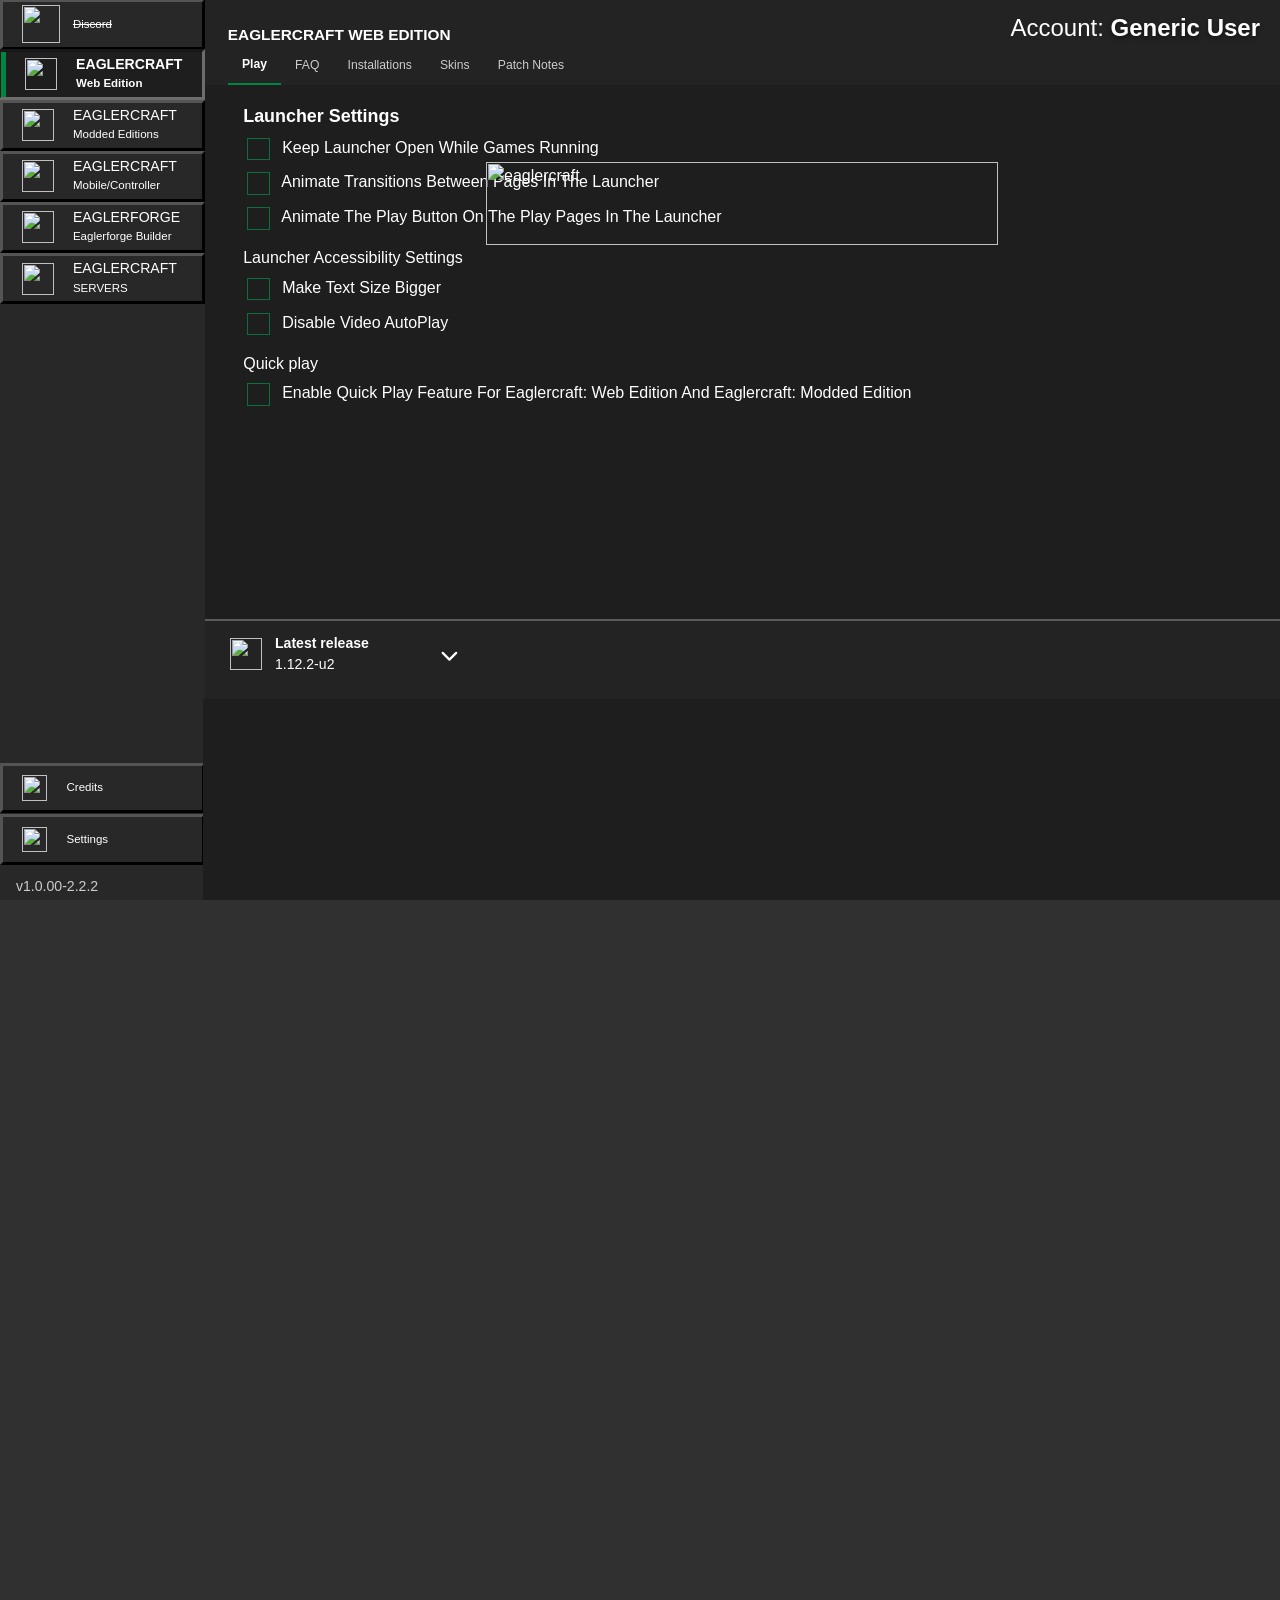
==== commit 2b911ee7: "Update index.html" ====
--- a/index.html
+++ b/index.html
@@ -222,9 +222,10 @@
                 <p class="bolded patchnotes-title">People</p>
                 <div class="creditscontainer">
                       <hr>
-                      <g>Owner: Death</g>
-                      <g>Sub-Owner: DONKEYPONG</g>
-                      <g>Co-Owner: Parabellum</g>
+                      <g>Owner: James - Death</g>
+                      <g>Sub-Owner: Katie - Dusty</g>
+                      <g>Co-Owner: Yves - DONKEYPONG</g>
+                      <g>Mod: Louis - Parabellum</g>
                 </div>
                 
             </div>
